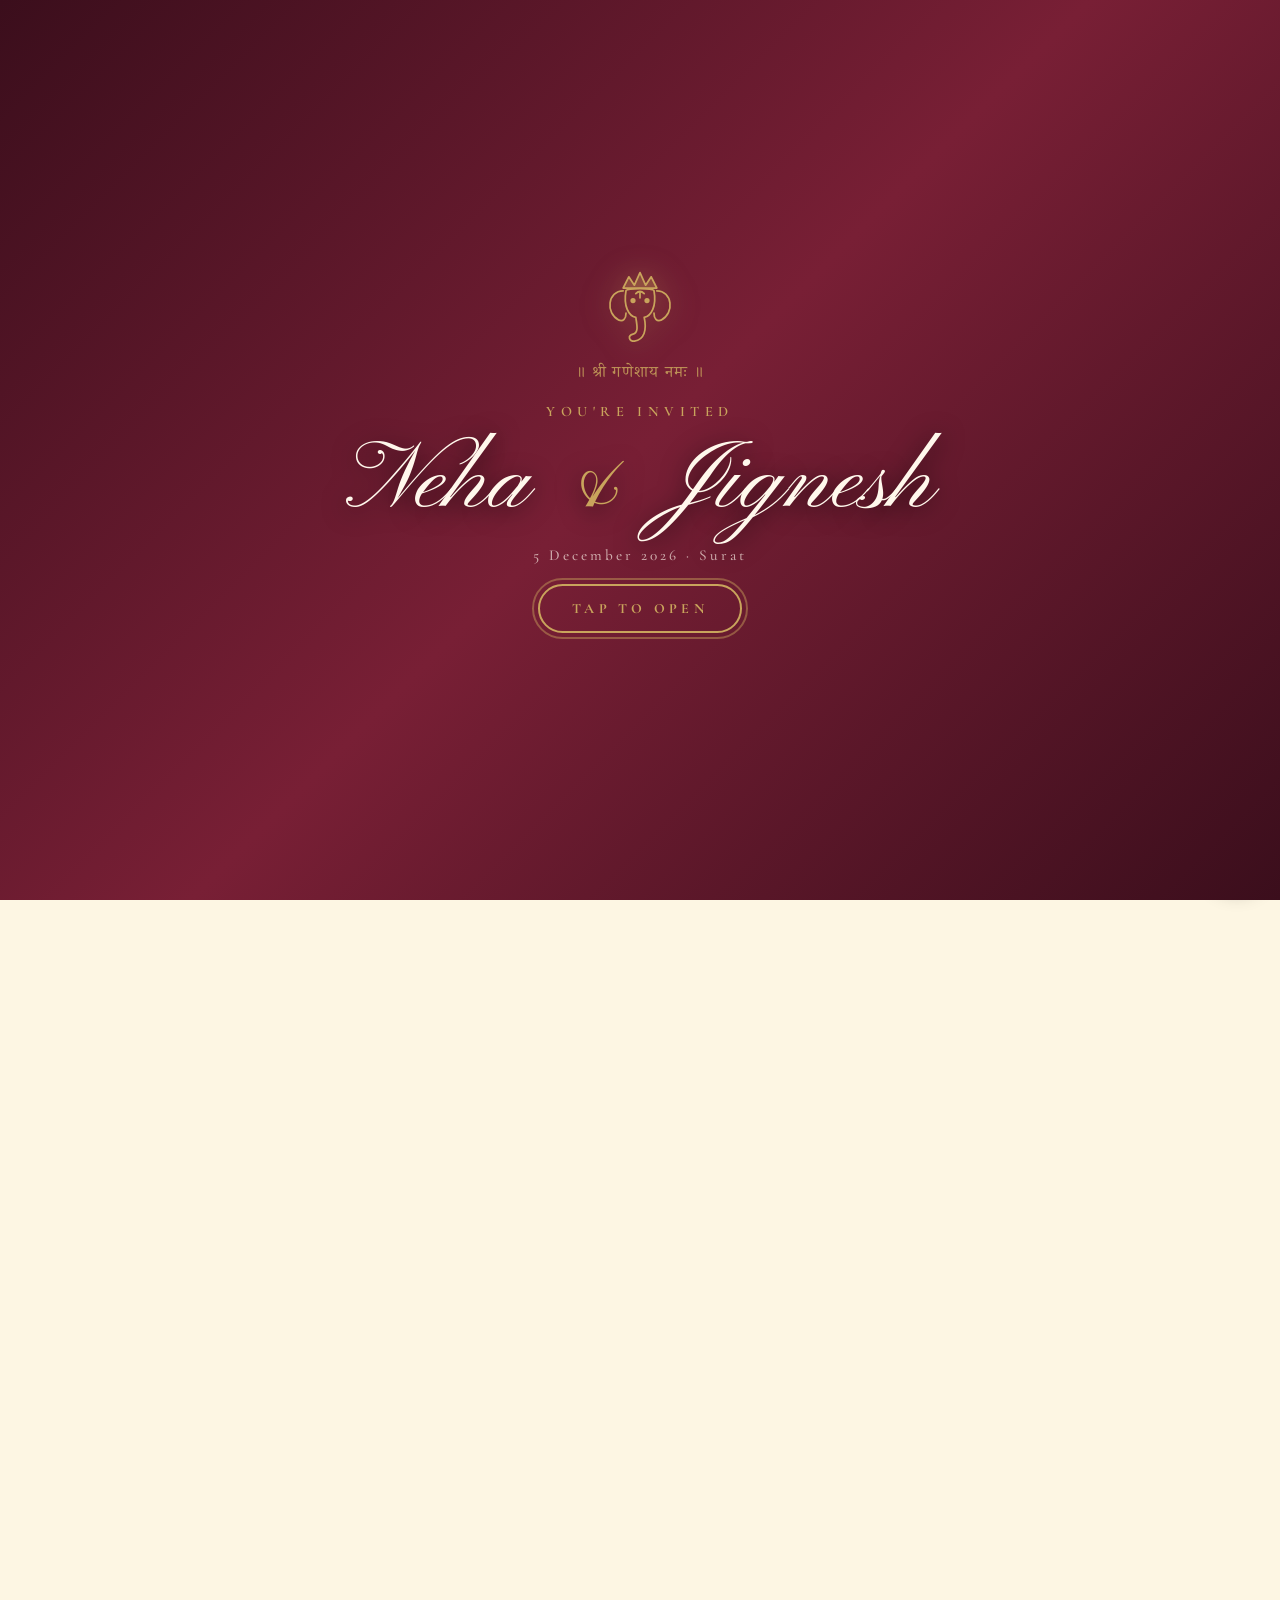
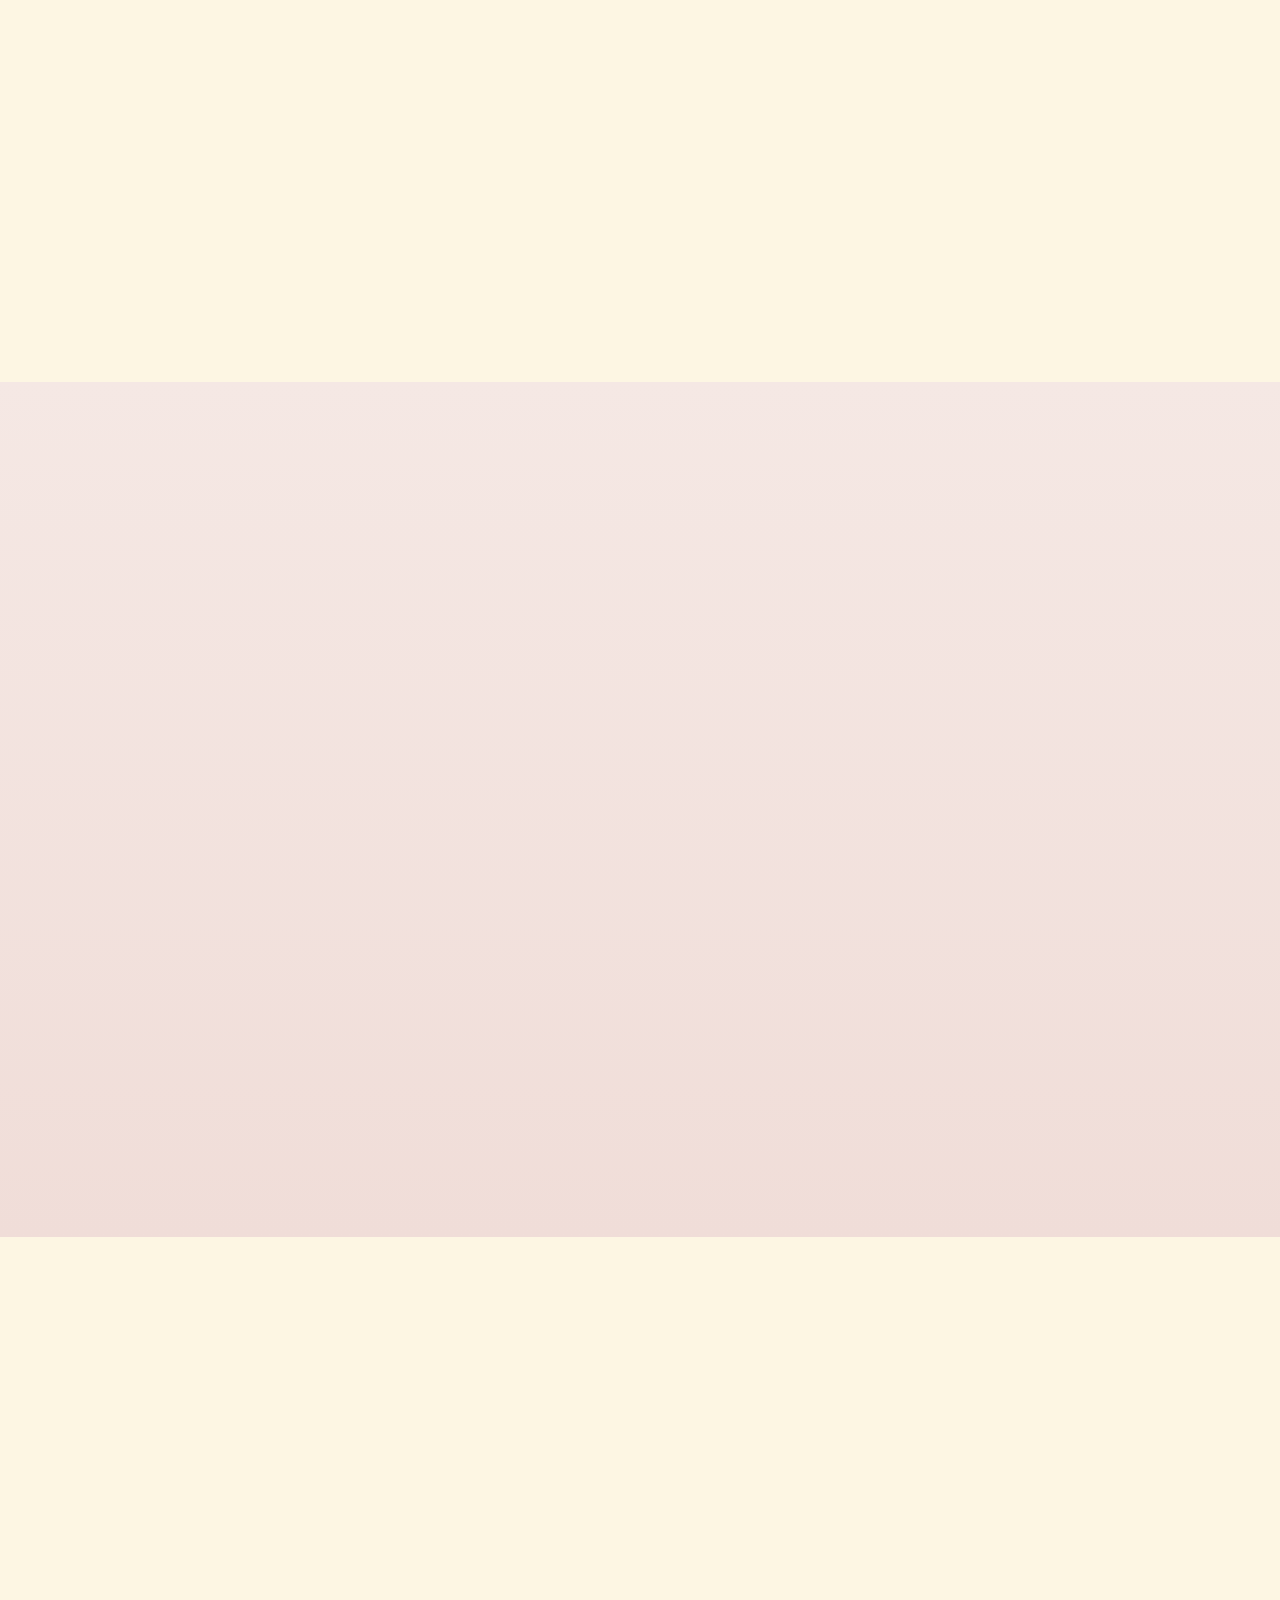
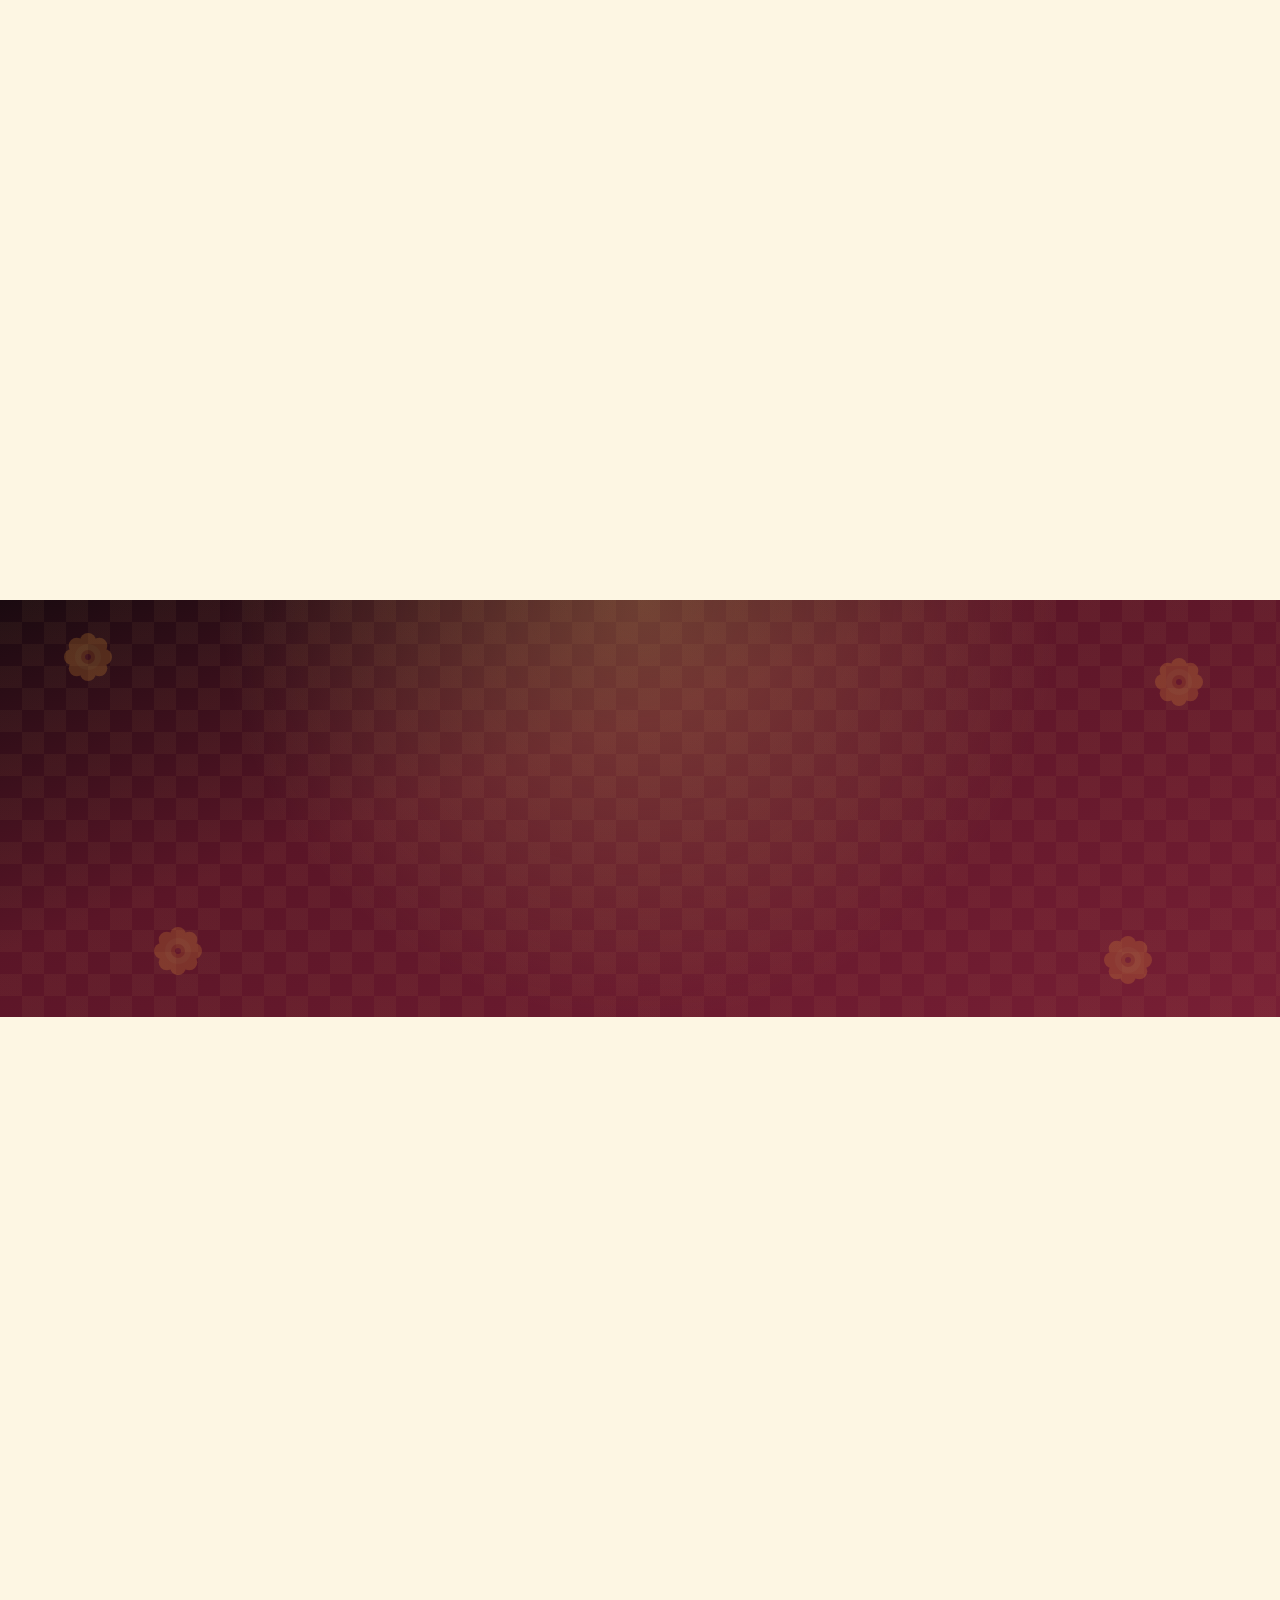
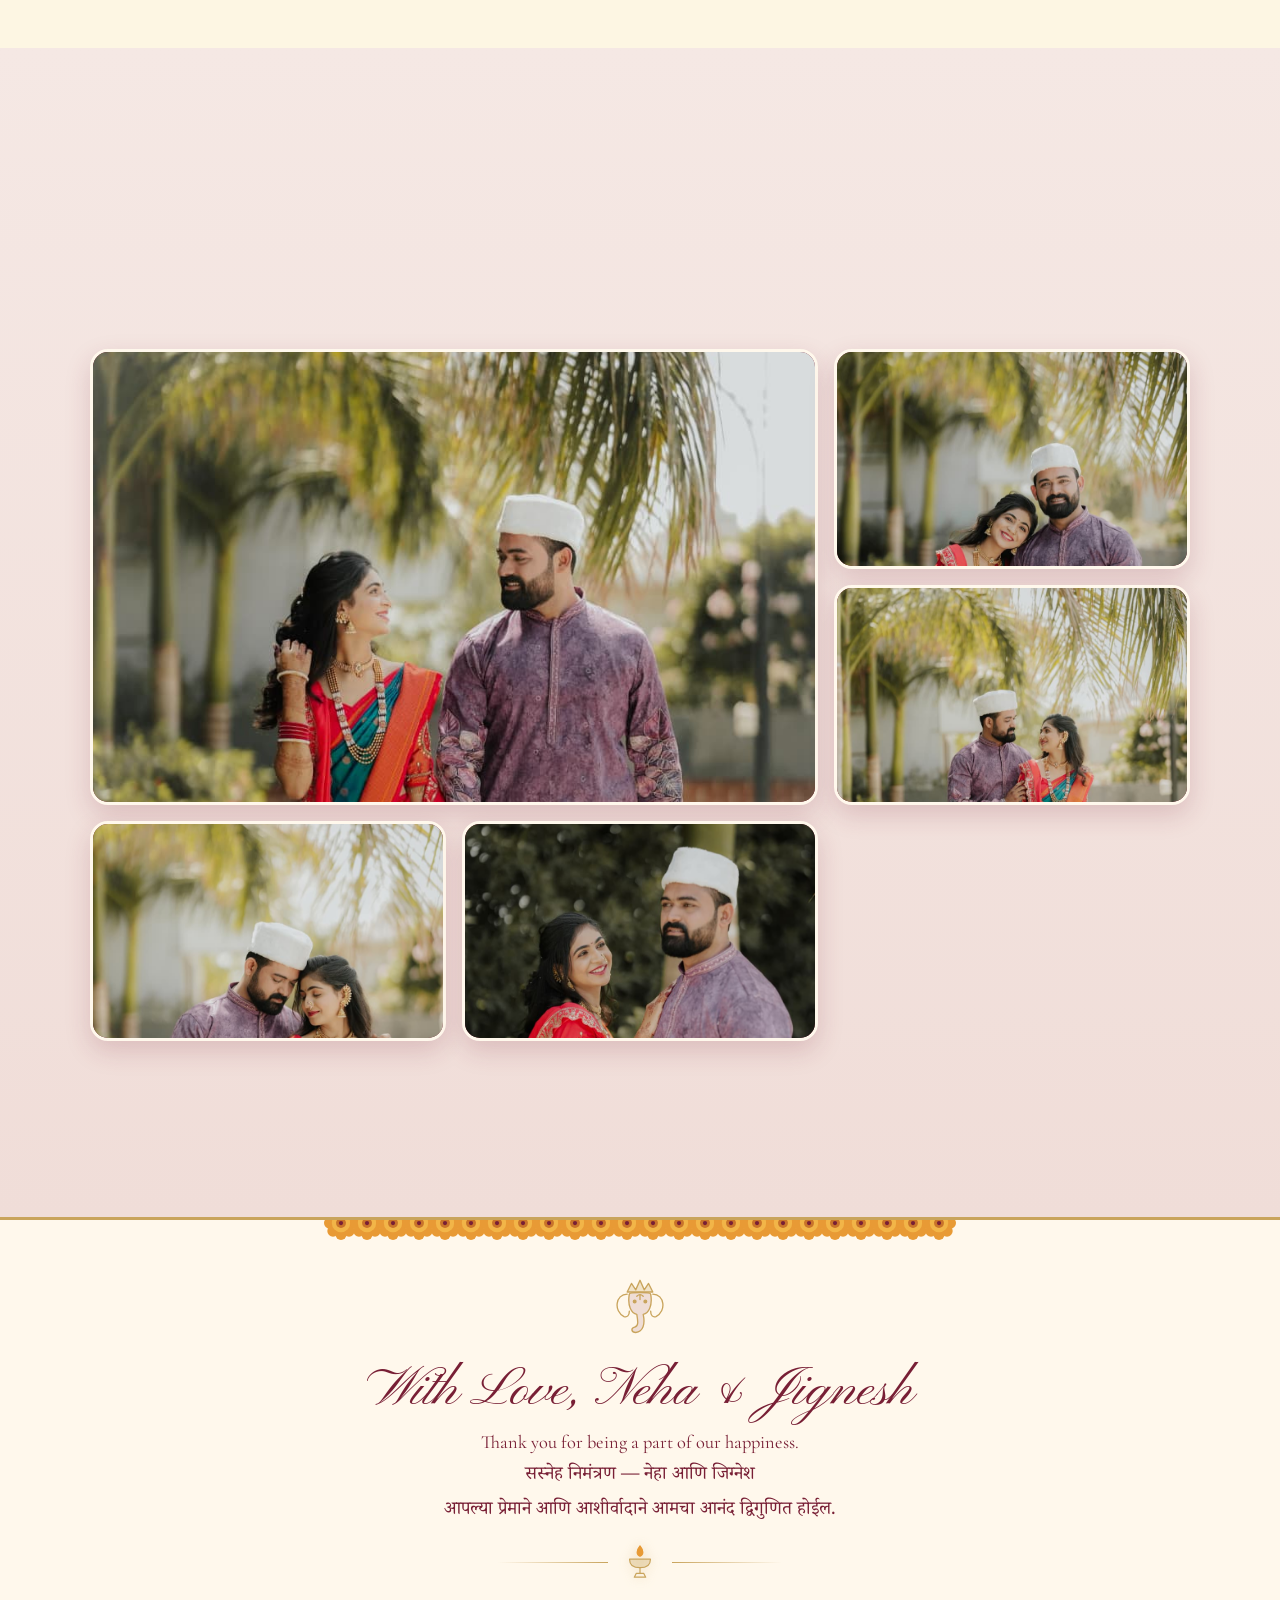
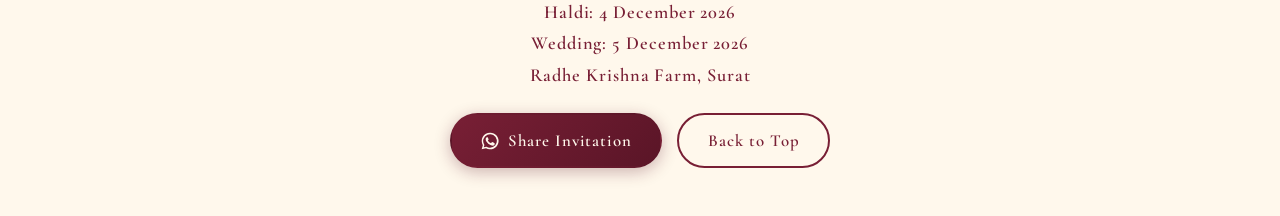
==== index.html @ 30f4f779 "copy code" ====
<!DOCTYPE html>
<html lang="en">
<head>
  <meta charset="UTF-8" />
  <meta name="viewport" content="width=device-width, initial-scale=1" />
  <title>Neha &amp; Jignesh | Wedding Invitation | 5 December 2026</title>
  <meta name="description" content="You are warmly invited to the wedding of Neha & Jignesh on 5 December 2026 at Radhe Krishna Farm, Surat." />
  <meta name="theme-color" content="#781F35" />
  <meta property="og:title" content="Neha & Jignesh | Wedding Invitation" />
  <meta property="og:description" content="Haldi 4 December 2026 · Wedding 5 December 2026 · Radhe Krishna Farm, Surat" />
  <meta property="og:image" content="images/couple.jpeg" />
  <meta property="og:type" content="website" />
  <link rel="preconnect" href="https://fonts.googleapis.com" />
  <link rel="preconnect" href="https://fonts.gstatic.com" crossorigin />
  <link href="https://fonts.googleapis.com/css2?family=Cormorant+Garamond:ital,wght@0,400;0,500;0,600;0,700;1,400&family=Pinyon+Script&family=Noto+Serif+Devanagari:wght@400;500;600;700&display=swap" rel="stylesheet" />
  <link rel="stylesheet" href="css/style.css" />
</head>
<body>

<!-- ===== Reusable SVG symbols ===== -->
<svg width="0" height="0" style="position:absolute" aria-hidden="true" focusable="false">
  <defs>
    <symbol id="marigold" viewBox="0 0 48 48">
      <g fill="#E89A35">
        <circle cx="24" cy="8" r="8"/><circle cx="24" cy="40" r="8"/><circle cx="8" cy="24" r="8"/><circle cx="40" cy="24" r="8"/>
        <circle cx="12.7" cy="12.7" r="8"/><circle cx="35.3" cy="12.7" r="8"/><circle cx="12.7" cy="35.3" r="8"/><circle cx="35.3" cy="35.3" r="8"/>
      </g>
      <circle cx="24" cy="24" r="13" fill="#F2B548"/>
      <circle cx="24" cy="24" r="7" fill="#C9742A"/>
      <circle cx="24" cy="24" r="3" fill="#781F35"/>
    </symbol>
    <symbol id="leaf" viewBox="0 0 24 60">
      <path d="M12 2 C22 18 22 42 12 58 C2 42 2 18 12 2Z" fill="#526B48"/>
      <path d="M12 6 V54" stroke="#C9A45C" stroke-width="1" fill="none"/>
    </symbol>
    <symbol id="ganpati" viewBox="0 0 120 120">
      <g fill="none" stroke="#C9A45C" stroke-width="2.5" stroke-linecap="round" stroke-linejoin="round">
        <path d="M36 30 L44 14 L52 26 L60 8 L68 26 L76 14 L84 30 Z" fill="#C9A45C" fill-opacity=".25"/>
        <path d="M36 34 C14 34 10 66 30 76 C36 78 40 74 40 66"/>
        <path d="M84 34 C106 34 110 66 90 76 C84 78 80 74 80 66"/>
        <path d="M40 34 C40 30 80 30 80 34 C84 56 76 70 66 72 C70 90 66 104 52 106 C44 106 42 98 50 96 C58 94 56 84 54 72 C44 70 36 56 40 34Z" fill="#781F35" fill-opacity=".12"/>
        <circle cx="50" cy="48" r="2.5" fill="#C9A45C"/><circle cx="70" cy="48" r="2.5" fill="#C9A45C"/>
        <path d="M60 36 V44"/><path d="M54 38 Q60 32 66 38"/>
      </g>
    </symbol>
    <symbol id="lamp" viewBox="0 0 64 80">
      <g fill="none" stroke="#C9A45C" stroke-width="2.5" stroke-linecap="round" stroke-linejoin="round">
        <path d="M32 6 C40 16 40 24 32 28 C24 24 24 16 32 6Z" fill="#E89A35" stroke="#E89A35"/>
        <path d="M10 34 H54 C54 46 46 52 32 52 C18 52 10 46 10 34Z" fill="#C9A45C" fill-opacity=".3"/>
        <path d="M32 52 V64 M20 72 H44 M24 64 H40 L44 72 H20Z"/>
      </g>
    </symbol>
    <symbol id="pin" viewBox="0 0 24 24"><path fill="none" stroke="currentColor" stroke-width="1.8" stroke-linecap="round" stroke-linejoin="round" d="M12 22s7-6.2 7-12a7 7 0 1 0-14 0c0 5.8 7 12 7 12z"/><circle cx="12" cy="10" r="2.6" fill="none" stroke="currentColor" stroke-width="1.8"/></symbol>
    <symbol id="wa" viewBox="0 0 24 24"><path fill="currentColor" d="M12 2a10 10 0 0 0-8.6 15L2 22l5.2-1.4A10 10 0 1 0 12 2zm0 18.2a8.2 8.2 0 0 1-4.2-1.2l-.3-.2-3 .8.8-2.9-.2-.3A8.2 8.2 0 1 1 12 20.200zm4.500-6.100c-.2-.1-1.500-.7-1.700-.8-.2-.1-.4-.1-.6.1l-.8 1c-.1.200-.3.200-.5.100a6.700 6.700 0 0 1-3.300-2.900c-.2-.4.200-.4.700-1.300.1-.2 0-.3 0-.5l-.8-1.800c-.2-.5-.4-.4-.6-.4h-.5a1 1 0 0 0-.7.300 3 3 0 0 0-.9 2.200 5.300 5.300 0 0 0 1.100 2.800 12 12 0 0 0 4.600 4c1.700.7 2.400.8 3.200.700a2.700 2.700 0 0 0 1.800-1.300 2.200 2.200 0 0 0 .2-1.300c-.1-.1-.3-.2-.5-.3z"/></symbol>
  </defs>
</svg>


<!-- ===== Welcome Gate ===== -->
<div id="welcomeGate" class="gate" aria-modal="true" role="dialog" aria-label="Wedding welcome">

  <!-- falling petals inside gate -->
  <div class="gate-petals" id="gatePetals" aria-hidden="true"></div>

  <!-- left door -->
  <div class="gate-door gate-door-left">
    <div class="gate-door-inner">
      <div class="gate-ornament gate-ornament-tl"></div>
      <div class="gate-ornament gate-ornament-bl"></div>
      <svg class="gate-svg-deco" viewBox="0 0 120 200" aria-hidden="true">
        <path d="M60 10 C80 40 90 80 60 100 C30 80 40 40 60 10Z" fill="rgba(201,164,92,.18)"/>
        <path d="M60 10 C80 40 90 80 60 100 C30 80 40 40 60 10Z" fill="none" stroke="rgba(201,164,92,.5)" stroke-width="1.5"/>
        <circle cx="60" cy="100" r="6" fill="rgba(201,164,92,.6)"/>
        <line x1="60" y1="106" x2="60" y2="190" stroke="rgba(201,164,92,.35)" stroke-width="1"/>
        <circle cx="60" cy="140" r="3" fill="rgba(201,164,92,.4)"/>
        <circle cx="60" cy="165" r="2" fill="rgba(201,164,92,.3)"/>
      </svg>
    </div>
    <div class="gate-handle gate-handle-right"></div>
  </div>

  <!-- right door -->
  <div class="gate-door gate-door-right">
    <div class="gate-door-inner">
      <div class="gate-ornament gate-ornament-tr"></div>
      <div class="gate-ornament gate-ornament-br"></div>
      <svg class="gate-svg-deco" viewBox="0 0 120 200" aria-hidden="true">
        <path d="M60 10 C80 40 90 80 60 100 C30 80 40 40 60 10Z" fill="rgba(201,164,92,.18)"/>
        <path d="M60 10 C80 40 90 80 60 100 C30 80 40 40 60 10Z" fill="none" stroke="rgba(201,164,92,.5)" stroke-width="1.5"/>
        <circle cx="60" cy="100" r="6" fill="rgba(201,164,92,.6)"/>
        <line x1="60" y1="106" x2="60" y2="190" stroke="rgba(201,164,92,.35)" stroke-width="1"/>
        <circle cx="60" cy="140" r="3" fill="rgba(201,164,92,.4)"/>
        <circle cx="60" cy="165" r="2" fill="rgba(201,164,92,.3)"/>
      </svg>
    </div>
    <div class="gate-handle gate-handle-left"></div>
  </div>

  <!-- centre content (sits above both doors) -->
  <div class="gate-content">
    <svg class="gate-ganpati" aria-hidden="true"><use href="#ganpati"/></svg>
    <p class="gate-shloka deva">॥ श्री गणेशाय नमः ॥</p>
    <p class="gate-invited">YOU'RE INVITED</p>
    <h1 class="gate-names script">Neha <span class="gate-amp">&amp;</span> Jignesh</h1>
    <p class="gate-date">5 December 2026 · Surat</p>
    <button id="gateBtn" class="gate-tap" type="button" aria-label="Open invitation">
      <span class="gate-tap-ring"></span>
      <span class="gate-tap-text">TAP TO OPEN</span>
    </button>
  </div>

</div>

<!-- ===== Navigation ===== -->
<header id="nav" class="nav">
  <a href="#home" class="nav-logo script" aria-label="Neha and Jignesh">N &amp; J</a>
  <nav id="navLinks" class="nav-links" aria-label="Main">
    <a href="#home" data-i18n="nav_home">Home</a>
    <a href="#invitation" data-i18n="nav_invitation">Invitation</a>
    <a href="#story" data-i18n="nav_story">Our Story</a>
    <a href="#events" data-i18n="nav_events">Events</a>
    <a href="#countdown" data-i18n="nav_countdown">Countdown</a>
    <a href="#venue" data-i18n="nav_venue">Venue</a>
    <a href="#gallery" data-i18n="nav_gallery">Gallery</a>
  </nav>
  <div class="nav-right">
    <div class="lang" role="group" aria-label="Language">
      <button type="button" class="lang-btn deva" data-lang="mr" aria-pressed="false">मराठी</button>
      <span aria-hidden="true">|</span>
      <button type="button" class="lang-btn" data-lang="en" aria-pressed="true">English</button>
    </div>
    <button id="burger" class="burger" type="button" aria-label="Menu" aria-expanded="false" aria-controls="navLinks">
      <span></span><span></span><span></span>
    </button>
  </div>
</header>

<main>

<!-- ===== HERO ===== -->
<section id="home" class="hero">
  <div class="hero-media">
    <img id="heroImg" src="" alt="Neha and Jignesh" fetchpriority="high" />
  </div>
  <div class="hero-overlay"></div>
  <div class="petals" id="petals" aria-hidden="true"></div>
  <div class="toran" aria-hidden="true"><div class="toran-row" data-toran></div></div>

  <div class="hero-content">
    <svg class="hero-ganpati" aria-hidden="true"><use href="#ganpati"/></svg>
    <p class="deva hero-shloka reveal-hero" data-i18n="hero_shloka">॥ श्री गणेशाय नमः ॥</p>
    <h1 class="hero-names script reveal-hero"><span data-i18n="bride">Neha</span> <span class="amp">&amp;</span> <span data-i18n="groom">Jignesh</span></h1>
    <p class="hero-sub reveal-hero" data-i18n="hero_sub">Two Hearts, One Beautiful Journey</p>
    <p class="hero-mr deva reveal-hero">आमच्या शुभविवाहासाठी आपले सहर्ष निमंत्रण!</p>
    <p class="hero-en reveal-hero" data-i18n="hero_invite">Together with our families, we invite you to celebrate our special day.</p>
    <ul class="hero-dates reveal-hero">
      <li><span data-i18n="hero_haldi">HALDI</span> — <span data-i18n="date_4">4 December 2026</span></li>
      <li><span data-i18n="hero_wedding">WEDDING</span> — <span data-i18n="date_5">5 December 2026</span></li>
      <li data-i18n="hero_venue">RADHE KRISHNA FARM, SURAT</li>
    </ul>
    <div class="hero-btns reveal-hero">
      <a href="#invitation" class="btn btn-gold" data-i18n="btn_explore">Explore Our Wedding</a>
      <a href="#venue" class="btn btn-ghost" data-i18n="btn_view_venue">View Venue</a>
    </div>
  </div>
  <a href="#invitation" class="scroll-ind" aria-label="Scroll down"><span></span></a>
</section>

<!-- ===== INVITATION ===== -->
<section id="invitation" class="section">
  <div class="patrika reveal">
    <i class="corner tl"></i><i class="corner tr"></i><i class="corner bl"></i><i class="corner br"></i>
    <svg class="patrika-ganpati" aria-hidden="true"><use href="#ganpati"/></svg>
    <p class="deva small-shloka" data-i18n="hero_shloka">॥ श्री गणेशाय नमः ॥</p>
    <p class="eyebrow" data-i18n="inv_eyebrow">With the Blessings of Our Families</p>
    <h2 class="deva sec-title" data-i18n="inv_title">शुभविवाह सोहळा</h2>
    <div class="divider"><svg><use href="#marigold"/></svg></div>
    <p class="inv-text" data-i18n="inv_text">With the blessings of our families, we joyfully invite you to celebrate the wedding of Neha and Jignesh. Your presence and blessings will make our special day even more memorable.</p>
    <p class="inv-text deva inv-mr">आमच्या कुटुंबीयांच्या आशीर्वादाने नेहा आणि जिग्नेश यांच्या शुभविवाह सोहळ्यास आपण सहकुटुंब उपस्थित राहून वधू-वरांना शुभाशीर्वाद द्यावेत, ही नम्र विनंती.</p>
    <p class="inv-date script" data-i18n="date_5">5 December 2026</p>
    <p class="inv-venue" data-i18n="inv_venue">Radhe Krishna Farm, Surat</p>
    <div class="divider"><svg><use href="#lamp"/></svg></div>
    <button type="button" class="btn btn-maroon js-share"><svg class="ico"><use href="#wa"/></svg><span data-i18n="btn_share">Share Invitation</span></button>
  </div>
</section>

<!-- ===== OUR STORY ===== -->
<section id="story" class="section section-blush">
  <div class="story">
    <div class="story-photo reveal">
      <div class="frame">
        <img id="storyImg" src="" alt="Neha and Jignesh" loading="lazy" />
      </div>
      <svg class="flower f1" aria-hidden="true"><use href="#marigold"/></svg>
      <svg class="flower f2" aria-hidden="true"><use href="#marigold"/></svg>
    </div>
    <div class="story-text reveal">
      <p class="eyebrow" data-i18n="story_eyebrow">Our Story</p>
      <h2 class="script big"><span data-i18n="bride">Neha</span> &amp; <span data-i18n="groom">Jignesh</span></h2>
      <div class="divider left"><svg><use href="#marigold"/></svg></div>
      <p data-i18n="story_text">Two hearts, two families, and one beautiful beginning. Join us as we begin a new chapter filled with love, happiness, and lifelong memories.</p>
    </div>
  </div>
</section>

<!-- ===== EVENTS ===== -->
<section id="events" class="section">
  <div class="section-head reveal">
    <p class="eyebrow" data-i18n="events_eyebrow">Celebrations</p>
    <h2 class="sec-title" data-i18n="events_title">Wedding Events</h2>
    <div class="divider"><svg><use href="#marigold"/></svg></div>
  </div>
  <div class="cards">
    <article class="card reveal">
      <div class="card-garland" aria-hidden="true"></div>
      <div class="card-icon"><svg><use href="#marigold"/></svg></div>
      <h3 data-i18n="ev1_title">Haldi Ceremony</h3>
      <p class="card-sub deva" data-i18n-alt="ev1_title">हळदी समारंभ</p>
      <p class="card-date" data-i18n="ev1_date">Friday, 4 December 2026</p>
      <p class="card-loc"><svg class="ico"><use href="#pin"/></svg><span data-i18n="ev1_loc">Surat, Gujarat</span></p>
      <p class="card-desc" data-i18n="ev1_desc">A joyful celebration filled with turmeric, laughter, family, and blessings.</p>
    </article>
    <article class="card reveal">
      <div class="card-garland" aria-hidden="true"></div>
      <div class="card-icon"><svg><use href="#lamp"/></svg></div>
      <h3 data-i18n="ev2_title">Wedding Ceremony</h3>
      <p class="card-sub deva" data-i18n-alt="ev2_title">शुभविवाह सोहळा</p>
      <p class="card-date" data-i18n="ev2_date">Saturday, 5 December 2026</p>
      <p class="card-loc"><svg class="ico"><use href="#pin"/></svg><span data-i18n="ev2_loc">Radhe Krishna Farm, Surat</span></p>
      <p class="card-desc" data-i18n="ev2_desc">Join us as we celebrate the beginning of our forever.</p>
      <a class="btn btn-maroon js-maps" href="#" target="_blank" rel="noopener noreferrer" data-i18n="btn_view_location">View Location</a>
    </article>
  </div>
  <p class="note reveal" data-i18n="events_note">Event timings will be shared once confirmed by the family.</p>
</section>

<!-- ===== COUNTDOWN ===== -->
<section id="countdown" class="countdown">
  <div class="cd-deco" aria-hidden="true"></div>
  <div class="cd-inner reveal">
    <p class="eyebrow light" data-i18n="cd_eyebrow">Save the Date</p>
    <h2 class="sec-title light" data-i18n="cd_title">Counting Down to Forever</h2>
    <p class="deva cd-mr" data-i18n-alt="cd_title">शुभमंगलाची प्रतीक्षा</p>
    <div id="cdGrid" class="cd-grid" role="timer" aria-live="off">
      <div class="cd-box"><span class="cd-num" id="cdDays">00</span><span class="cd-label" data-i18n="cd_days">Days</span></div>
      <div class="cd-box"><span class="cd-num" id="cdHours">00</span><span class="cd-label" data-i18n="cd_hours">Hours</span></div>
      <div class="cd-box"><span class="cd-num" id="cdMins">00</span><span class="cd-label" data-i18n="cd_mins">Minutes</span></div>
      <div class="cd-box"><span class="cd-num" id="cdSecs">00</span><span class="cd-label" data-i18n="cd_secs">Seconds</span></div>
    </div>
    <p id="cdDone" class="cd-done" hidden data-i18n="cd_done">The celebration has begun! Thank you for your blessings.</p>
  </div>
</section>

<!-- ===== VENUE ===== -->
<section id="venue" class="section">
  <div class="venue reveal">
    <div class="venue-info">
      <p class="eyebrow" data-i18n="venue_eyebrow">The Venue</p>
      <h2 class="sec-title" data-i18n="venue_title">Join Us in Surat</h2>
      <p class="deva venue-mr" data-i18n-alt="venue_title">आपली उपस्थिती हीच आमच्यासाठी अनमोल भेट</p>
      <div class="divider left"><svg><use href="#marigold"/></svg></div>
      <p class="venue-name"><svg class="ico big"><use href="#pin"/></svg><span data-i18n="venue_name">Radhe Krishna Farm</span></p>
      <p class="venue-city" data-i18n="venue_city">Surat, Gujarat, India</p>
      <p class="venue-date" data-i18n="date_5">5 December 2026</p>
      <a class="btn btn-maroon js-maps" href="#" target="_blank" rel="noopener noreferrer"><svg class="ico"><use href="#pin"/></svg><span data-i18n="btn_directions">Get Directions</span></a>
    </div>
    <div class="venue-map">
      <iframe id="mapFrame" title="Radhe Krishna Farm map" loading="lazy" referrerpolicy="no-referrer-when-downgrade" allowfullscreen></iframe>
    </div>
  </div>
</section>

<!-- ===== GALLERY ===== -->
<section id="gallery" class="section section-blush">
  <div class="section-head reveal">
    <p class="eyebrow" data-i18n="gal_eyebrow">Moments</p>
    <h2 class="sec-title" data-i18n="gal_title">Our Gallery</h2>
    <div class="divider"><svg><use href="#marigold"/></svg></div>
  </div>
  <div id="galleryGrid" class="gallery"></div>
  <p class="note reveal" data-i18n="gal_note">More photographs will be added soon.</p>
</section>

</main>

<!-- ===== FOOTER ===== -->
<footer class="footer">
  <div class="footer-garland" aria-hidden="true"></div>
  <svg class="footer-ganpati" aria-hidden="true"><use href="#ganpati"/></svg>
  <p class="script foot-big" data-i18n="foot_title">With Love, Neha &amp; Jignesh</p>
  <p data-i18n="foot_text">Thank you for being a part of our happiness.</p>
  <p class="deva foot-mr">सस्नेह निमंत्रण — नेहा आणि जिग्नेश</p>
  <p class="deva foot-mr">आपल्या प्रेमाने आणि आशीर्वादाने आमचा आनंद द्विगुणित होईल.</p>
  <div class="divider"><svg><use href="#lamp"/></svg></div>
  <ul class="foot-info">
    <li><span data-i18n="foot_haldi">Haldi</span>: <span data-i18n="date_4">4 December 2026</span></li>
    <li><span data-i18n="foot_wedding">Wedding</span>: <span data-i18n="date_5">5 December 2026</span></li>
    <li data-i18n="inv_venue">Radhe Krishna Farm, Surat</li>
  </ul>
  <div class="foot-btns">
    <button type="button" class="btn btn-maroon js-share"><svg class="ico"><use href="#wa"/></svg><span data-i18n="btn_share">Share Invitation</span></button>
    <a href="#home" class="btn btn-ghost-dark" data-i18n="btn_top">Back to Top</a>
  </div>
</footer>

<!-- ===== Music (hidden until a file is set in js/config.js) ===== -->
<button id="musicBtn" class="music" type="button" aria-label="Play music" aria-pressed="false">
  <svg viewBox="0 0 24 24" width="22" height="22" fill="none" stroke="currentColor" stroke-width="2" stroke-linecap="round" stroke-linejoin="round" aria-hidden="true"><path d="M9 18V5l12-2v13"/><circle cx="6" cy="18" r="3"/><circle cx="18" cy="16" r="3"/></svg>
</button>
<audio id="bgAudio" loop preload="none"></audio>

<!-- ===== Lightbox ===== -->
<div id="lightbox" class="lightbox" role="dialog" aria-modal="true" aria-label="Photo viewer" hidden>
  <button type="button" class="lb-btn lb-close" aria-label="Close">&times;</button>
  <button type="button" class="lb-btn lb-prev" aria-label="Previous">&#10094;</button>
  <img id="lbImg" alt="" />
  <button type="button" class="lb-btn lb-next" aria-label="Next">&#10095;</button>
</div>

<script src="js/config.js"></script>
<script src="js/i18n.js"></script>
<canvas id="fx" class="fx" aria-hidden="true"></canvas>
<script src="js/music.js"></script>
<script src="js/effects.js"></script>
<script src="js/scroll.js"></script>
<script src="js/main.js"></script>
</body>
</html>
---- css/style.css ----
:root{
  --maroon:#781F35; --maroon-d:#5a1527; --gold:#C9A45C; --gold-l:#e8c97a; --gold-d:#a07828;
  --ivory:#FFF8EC; --cream:#fdf6e3; --saffron:#E89A35; --green:#526B48;
  --blush:#F3E3DF; --ink:#3b1a22; --royal:#1a0a10;
  --serif:"Cormorant Garamond","Noto Serif Devanagari",Georgia,serif;
  --deva:"Noto Serif Devanagari","Cormorant Garamond",serif;
  --script:"Pinyon Script","Noto Serif Devanagari",cursive;
  --gold-glow:0 0 18px rgba(201,164,92,.55),0 0 40px rgba(201,164,92,.2);
  --card-shadow:0 20px 60px rgba(90,21,39,.18),0 4px 16px rgba(90,21,39,.1);
}
*{box-sizing:border-box;margin:0;padding:0}
html{scroll-behavior:smooth;-webkit-text-size-adjust:100%}
body{font-family:var(--serif);background:var(--cream);color:var(--ink);font-size:1.15rem;line-height:1.7;overflow-x:hidden}
body::before{content:"";position:fixed;inset:0;pointer-events:none;z-index:0;
  background-image:
    radial-gradient(ellipse 80% 40% at 50% 0%,rgba(201,164,92,.07),transparent),
    radial-gradient(ellipse 60% 30% at 50% 100%,rgba(120,31,53,.06),transparent);
}
body[data-lang="mr"]{font-family:var(--deva);line-height:1.85}
img{max-width:100%;display:block}
a{color:inherit}
[hidden]{display:none!important}
.deva{font-family:var(--deva)}
.script{font-family:var(--script);font-weight:400}
body[data-lang="mr"] .script{font-family:var(--deva);font-weight:600}
body[data-lang="mr"] .hero-mr,body[data-lang="mr"] .inv-mr{display:none}
:focus-visible{outline:3px solid var(--saffron);outline-offset:3px}

/* ---------- Nav ---------- */
.nav{position:fixed;top:0;left:0;right:0;z-index:50;display:flex;align-items:center;justify-content:space-between;gap:1rem;padding:.8rem clamp(1rem,4vw,3rem);color:var(--ivory);transition:background .5s,color .5s,box-shadow .5s,padding .5s,backdrop-filter .5s}
.nav.solid{background:rgba(253,246,227,.97);color:var(--maroon);box-shadow:0 2px 24px rgba(120,31,53,.13),0 1px 0 rgba(201,164,92,.3);padding-top:.5rem;padding-bottom:.5rem;backdrop-filter:blur(12px)}
.nav-logo{font-size:2.2rem;text-decoration:none;line-height:1;letter-spacing:.04em}
.nav.solid .nav-logo{background:linear-gradient(135deg,var(--maroon),var(--gold-d));-webkit-background-clip:text;-webkit-text-fill-color:transparent;background-clip:text}
.nav-links{display:flex;gap:clamp(.8rem,1.8vw,1.8rem)}
.nav-links a{text-decoration:none;font-size:1.02rem;letter-spacing:.04em;position:relative;padding:.3rem 0}
.nav-links a::after{content:"";position:absolute;left:0;bottom:0;height:2px;width:0;background:var(--gold);transition:width .3s}
.nav-links a:hover::after,.nav-links a.active::after{width:100%}
.nav-right{display:flex;align-items:center;gap:.8rem}
.lang{display:flex;align-items:center;gap:.4rem;border:1px solid currentColor;border-radius:999px;padding:.2rem .6rem;font-size:.95rem}
.lang-btn{background:none;border:0;color:inherit;font:inherit;cursor:pointer;padding:.35rem .4rem;min-height:36px;opacity:.7;transition:opacity .2s}
.lang-btn[aria-pressed="true"]{opacity:1;font-weight:700;text-decoration:underline;text-decoration-color:var(--gold);text-underline-offset:5px}
.burger{display:none;background:none;border:0;width:44px;height:44px;cursor:pointer;color:inherit;position:relative}
.burger span{position:absolute;left:10px;right:10px;height:2px;background:currentColor;transition:.3s}
.burger span:nth-child(1){top:14px}.burger span:nth-child(2){top:21px}.burger span:nth-child(3){top:28px}
.burger.open span:nth-child(1){top:21px;transform:rotate(45deg)}
.burger.open span:nth-child(2){opacity:0}
.burger.open span:nth-child(3){top:21px;transform:rotate(-45deg)}

/* ---------- Buttons ---------- */
.btn{display:inline-flex;align-items:center;justify-content:center;gap:.5rem;min-height:50px;padding:.7rem 1.8rem;border-radius:999px;border:2px solid transparent;font:inherit;font-size:1.05rem;font-weight:600;letter-spacing:.06em;text-decoration:none;cursor:pointer;transition:transform .3s,box-shadow .3s,background .3s,color .3s}
.btn:hover{transform:translateY(-4px);box-shadow:0 14px 32px rgba(0,0,0,.22)}
.btn-gold{background:linear-gradient(135deg,var(--gold-l),var(--gold),var(--gold-d));color:var(--maroon-d);border:none;box-shadow:0 4px 18px rgba(201,164,92,.4)}
.btn-gold:hover{background:linear-gradient(135deg,#f0d88a,var(--gold-l),var(--gold));box-shadow:var(--gold-glow)}
.btn-ghost{border-color:rgba(255,248,236,.7);color:var(--ivory);background:rgba(0,0,0,.12);backdrop-filter:blur(4px)}
.btn-ghost:hover{background:var(--ivory);color:var(--maroon);border-color:var(--ivory)}
.btn-maroon{background:linear-gradient(135deg,var(--maroon),var(--maroon-d));color:var(--ivory);box-shadow:0 4px 16px rgba(90,21,39,.3)}
.btn-maroon:hover{background:linear-gradient(135deg,#8f2540,var(--maroon));box-shadow:0 8px 28px rgba(90,21,39,.4)}
.btn-ghost-dark{border-color:var(--maroon);color:var(--maroon)}
.btn-ghost-dark:hover{background:var(--maroon);color:var(--ivory)}
.ico{width:20px;height:20px;flex:none}.ico.big{width:28px;height:28px}

/* ---------- Hero ---------- */
.hero{position:relative;min-height:100vh;min-height:100svh;display:flex;align-items:center;justify-content:center;text-align:center;color:var(--ivory);overflow:hidden;background:linear-gradient(160deg,var(--royal) 0%,var(--maroon-d) 40%,var(--maroon) 100%)}
.hero-media{position:absolute;inset:0;overflow:hidden}
.hero-media img{width:100%;height:100%;object-fit:cover;object-position:center 25%;transform:scale(1.1);opacity:0;transition:opacity 2s ease;will-change:transform}
.hero-media img.loaded{opacity:1}
.hero-overlay{position:absolute;inset:0;background:linear-gradient(180deg,rgba(26,10,16,.6) 0%,rgba(60,10,25,.3) 40%,rgba(26,10,16,.85) 100%)}
.hero-content{position:relative;z-index:3;padding:6.5rem 1.2rem 5.5rem;max-width:900px;display:flex;flex-direction:column;align-items:center;gap:.7rem}
.hero-ganpati{width:90px;height:90px;filter:drop-shadow(0 0 16px rgba(201,164,92,.6));animation:ganpatiGlow 3s ease-in-out infinite alternate}
@keyframes ganpatiGlow{from{filter:drop-shadow(0 0 10px rgba(201,164,92,.4))}to{filter:drop-shadow(0 0 24px rgba(201,164,92,.9))}}
.hero-shloka{font-size:1.35rem;color:var(--gold-l);letter-spacing:.06em;text-shadow:0 0 20px rgba(201,164,92,.5)}
.hero-names{font-size:clamp(3.2rem,12vw,7.5rem);line-height:1.05;text-shadow:0 4px 30px rgba(0,0,0,.6),0 0 60px rgba(201,164,92,.15)}
.hero-names .amp{color:var(--gold-l);padding:0 .1em;text-shadow:var(--gold-glow)}
.hero-sub{font-size:clamp(1.2rem,3.2vw,1.7rem);font-style:italic;letter-spacing:.08em;color:rgba(255,248,236,.9)}
.hero-mr{font-size:clamp(1.05rem,2.8vw,1.35rem);color:#ffe9b8}
.hero-en{max-width:36rem;opacity:.92}
.hero-dates{list-style:none;margin:.8rem 0;padding:.9rem 1.8rem;border-top:1px solid rgba(201,164,92,.6);border-bottom:1px solid rgba(201,164,92,.6);letter-spacing:.16em;font-size:clamp(.95rem,2.6vw,1.1rem);font-weight:600;background:rgba(0,0,0,.15);backdrop-filter:blur(4px);border-radius:4px}
.hero-btns{display:flex;flex-wrap:wrap;gap:.9rem;justify-content:center;margin-top:.6rem}
.scroll-ind{position:absolute;bottom:1.6rem;left:50%;transform:translateX(-50%);z-index:3;width:28px;height:46px;border:2px solid rgba(201,164,92,.7);border-radius:20px;box-shadow:0 0 12px rgba(201,164,92,.3)}
.scroll-ind span{position:absolute;left:50%;top:8px;width:4px;height:9px;margin-left:-2px;background:var(--gold);border-radius:3px;animation:scrollDot 1.8s infinite}
@keyframes scrollDot{0%{opacity:0;transform:translateY(0)}30%{opacity:1}100%{opacity:0;transform:translateY(18px)}}

.reveal-hero{opacity:0;transform:translateY(24px)}
body.ready .reveal-hero{animation:rise .9s cubic-bezier(.2,.7,.2,1) forwards}
body.ready .reveal-hero:nth-child(2){animation-delay:.1s}
body.ready .reveal-hero:nth-child(3){animation-delay:.3s}
body.ready .reveal-hero:nth-child(4){animation-delay:.5s}
body.ready .reveal-hero:nth-child(5){animation-delay:.65s}
body.ready .reveal-hero:nth-child(6){animation-delay:.8s}
body.ready .reveal-hero:nth-child(7){animation-delay:.95s}
body.ready .reveal-hero:nth-child(8){animation-delay:1.1s}
@keyframes rise{to{opacity:1;transform:none}}

.hero-media.no-img,.frame.no-img{background:radial-gradient(circle at 50% 40%,#9c3550,var(--maroon-d))}
.frame.no-img::before{content:"Add images/couple.jpeg";position:absolute;inset:0;display:grid;place-items:center;color:var(--gold);font-size:1rem;text-align:center;padding:1rem}

/* Toran */
.toran{position:absolute;top:0;left:0;right:0;z-index:2;height:90px;overflow:hidden;pointer-events:none}
.toran-row{display:flex;align-items:flex-start;justify-content:center;gap:2px;width:max-content;min-width:100%;margin:0 auto;transform-origin:top center;animation:sway 6s ease-in-out infinite alternate}
.tl{width:22px;height:55px;flex:none}
.tm{width:30px;height:30px;flex:none;margin-top:0}
@keyframes sway{from{transform:rotate(-.6deg)}to{transform:rotate(.6deg)}}

/* Petals — rose petals */
.petals{position:absolute;inset:0;z-index:2;pointer-events:none;overflow:hidden}
.petals span{position:absolute;top:-30px;border-radius:50% 0 50% 50%;opacity:.82;animation:fall linear infinite}
@keyframes fall{0%{transform:translate3d(0,-5vh,0) rotate(0)}50%{transform:translate3d(40px,55vh,0) rotate(160deg)}100%{transform:translate3d(-30px,110vh,0) rotate(320deg)}}

/* ---------- Sections ---------- */
.section{padding:clamp(4rem,10vw,7rem) 1.2rem;position:relative}
.section-blush{background:linear-gradient(180deg,#f5e8e4,#f0ddd8)}
.section-head{text-align:center;margin-bottom:2.5rem}
.eyebrow{font-size:1rem;letter-spacing:.3em;text-transform:uppercase;color:var(--green);font-weight:600}
body[data-lang="mr"] .eyebrow{letter-spacing:.06em;text-transform:none}
.eyebrow.light{color:var(--gold-l)}
.sec-title{font-size:clamp(2.1rem,6vw,3.4rem);color:var(--maroon);font-weight:600;line-height:1.25}
.sec-title.light{color:var(--ivory)}
.divider{display:flex;justify-content:center;margin:1rem 0}
.divider.left{justify-content:flex-start}
.divider svg{width:38px;height:38px;filter:drop-shadow(0 0 6px rgba(201,164,92,.4))}
.divider::before,.divider::after{content:"";align-self:center;height:1px;width:clamp(40px,12vw,110px);background:linear-gradient(90deg,transparent,var(--gold))}
.divider::after{background:linear-gradient(270deg,transparent,var(--gold))}
.divider::before{margin-right:.8rem}.divider::after{margin-left:.8rem}
.divider.left::before{display:none}
.note{text-align:center;margin-top:2rem;font-style:italic;color:var(--green)}
/* reveal */
.reveal{opacity:0;transform:translateY(40px);transition:opacity 1s ease,transform 1s cubic-bezier(.16,1,.3,1)}
.reveal.in{opacity:1;transform:none}

/* ---------- Patrika ---------- */
.patrika{position:relative;max-width:780px;margin:0 auto;text-align:center;
  background:linear-gradient(160deg,#fffef8,#fffbf0);
  border:2px solid var(--gold);
  outline:1px solid rgba(201,164,92,.35);outline-offset:-14px;
  padding:clamp(2.5rem,7vw,4.5rem) clamp(1.4rem,6vw,4rem);
  box-shadow:var(--card-shadow),inset 0 0 60px rgba(201,164,92,.04);
  border-radius:2px;
}
.patrika::before{content:"";position:absolute;inset:10px;border:1px solid rgba(201,164,92,.2);pointer-events:none;border-radius:1px}
.patrika .corner{position:absolute;width:60px;height:60px;border:2.5px solid var(--gold);pointer-events:none}
.patrika .corner::after{content:"";position:absolute;inset:9px;border:1px dotted rgba(201,164,92,.6);opacity:.8}
.corner.tl{top:8px;left:8px;border-right:0;border-bottom:0}
.corner.tr{top:8px;right:8px;border-left:0;border-bottom:0}
.corner.bl{bottom:8px;left:8px;border-right:0;border-top:0}
.corner.br{bottom:8px;right:8px;border-left:0;border-top:0}
.patrika-ganpati{width:90px;height:90px;margin:0 auto;filter:drop-shadow(0 0 10px rgba(201,164,92,.4))}
.small-shloka{color:var(--maroon);font-size:1.15rem}
.inv-text{margin:1rem auto;max-width:34rem}
.inv-mr{color:var(--maroon)}
.inv-date{font-size:clamp(2.2rem,7vw,3.4rem);color:var(--maroon);margin-top:1.2rem;line-height:1.2;text-shadow:0 2px 12px rgba(120,31,53,.2)}
.inv-venue{font-weight:600;letter-spacing:.08em;color:var(--green);margin-bottom:.6rem}

/* ---------- Story ---------- */
.story{max-width:1100px;margin:0 auto;display:grid;grid-template-columns:1fr 1fr;gap:clamp(2rem,6vw,5rem);align-items:center}
.story-photo{position:relative;padding:1rem}
.frame{position:relative;border-radius:200px 200px 16px 16px;overflow:hidden;
  border:4px solid var(--gold);
  box-shadow:0 0 0 8px rgba(253,246,227,.9),0 0 0 12px rgba(201,164,92,.25),0 30px 60px rgba(120,31,53,.3);
  aspect-ratio:4/5;background:var(--maroon)}
.frame img{width:100%;height:100%;object-fit:cover;object-position:center 25%;opacity:0;transition:opacity 1.2s,transform 1.4s}
.frame img.loaded{opacity:1}
.frame:hover img{transform:scale(1.06)}
.flower{position:absolute;width:74px;height:74px;animation:floaty 6s ease-in-out infinite alternate;filter:drop-shadow(0 4px 8px rgba(120,31,53,.3))}
.flower.f1{top:-4px;left:-8px}.flower.f2{bottom:-4px;right:-8px;animation-delay:-3s}
@keyframes floaty{to{transform:translateY(-12px) rotate(28deg)}}
.big{font-size:clamp(3rem,8vw,4.8rem);color:var(--maroon);line-height:1.15;margin:.3rem 0;text-shadow:0 2px 16px rgba(120,31,53,.15)}
.story-text p:last-child{font-size:1.2rem}

/* ---------- Events ---------- */
.cards{max-width:960px;margin:0 auto;display:grid;grid-template-columns:repeat(2,1fr);gap:2rem}
.card{position:relative;background:linear-gradient(160deg,#fffef8,#fffbf0);
  border:1px solid rgba(201,164,92,.5);border-radius:20px;
  padding:3.4rem 1.6rem 2rem;text-align:center;
  box-shadow:var(--card-shadow);
  transition:transform .4s cubic-bezier(.16,1,.3,1),box-shadow .4s;
  display:flex;flex-direction:column;align-items:center;gap:.4rem}
.card::after{content:"";position:absolute;inset:7px;border:1px solid rgba(201,164,92,.3);border-radius:14px;pointer-events:none}
.card::before{content:"";position:absolute;inset:0;border-radius:20px;
  background:linear-gradient(160deg,rgba(201,164,92,.06),transparent 60%);
  pointer-events:none}
.card:hover{transform:translateY(-8px);box-shadow:0 32px 70px rgba(90,21,39,.22),0 8px 24px rgba(90,21,39,.12)}
.card-garland,.footer-garland{display:flex;justify-content:center;overflow:hidden}
.card-garland{position:absolute;top:-12px;left:0;right:0}
.card-garland svg{width:34px;height:34px;flex:none;margin:0 -4px}
.card-icon{width:68px;height:68px;border-radius:50%;background:linear-gradient(135deg,var(--blush),#ffe8e0);display:grid;place-items:center;margin-bottom:.4rem;box-shadow:0 4px 16px rgba(120,31,53,.15)}
.card-icon svg{width:44px;height:44px}
.card h3{font-size:1.75rem;color:var(--maroon);line-height:1.3}
.card-sub{color:var(--green);font-size:1.05rem}
.card-date{font-weight:700;color:var(--maroon);letter-spacing:.04em;margin-top:.5rem}
.card-time{font-weight:600}
.card-loc{display:flex;gap:.4rem;align-items:center;color:var(--green)}
.card-desc{margin:.6rem 0 1rem}
.card .btn{margin-top:auto}

/* ---------- Countdown ---------- */
.countdown{position:relative;background:linear-gradient(160deg,var(--royal) 0%,var(--maroon-d) 40%,var(--maroon) 100%);
  color:var(--ivory);padding:clamp(4rem,10vw,6.5rem) 1.2rem;text-align:center;overflow:hidden}
.countdown::before{content:"";position:absolute;inset:0;
  background-image:radial-gradient(circle at 50% 0,rgba(201,164,92,.3),transparent 55%),
    repeating-conic-gradient(rgba(201,164,92,.06) 0 25%,transparent 0 50%);
  background-size:auto,44px 44px;pointer-events:none}
.cd-inner{position:relative;z-index:2}
.cd-mr{color:var(--gold-l);font-size:1.3rem;margin-top:.2rem}
.cd-grid{display:grid;grid-template-columns:repeat(4,1fr);gap:clamp(.5rem,2.5vw,1.5rem);max-width:760px;margin:2.4rem auto 0}
.cd-box{border:1px solid rgba(201,164,92,.5);border-radius:16px;padding:1.4rem .3rem;
  background:rgba(0,0,0,.25);backdrop-filter:blur(8px);
  display:flex;flex-direction:column;align-items:center;min-width:0;
  box-shadow:inset 0 1px 0 rgba(201,164,92,.2),0 8px 24px rgba(0,0,0,.3);
  transition:transform .3s,box-shadow .3s}
.cd-box:hover{transform:translateY(-4px);box-shadow:inset 0 1px 0 rgba(201,164,92,.3),0 16px 36px rgba(0,0,0,.4),var(--gold-glow)}
.cd-num{font-size:clamp(2rem,8vw,4rem);font-weight:700;line-height:1.1;color:var(--gold-l);font-variant-numeric:tabular-nums;display:inline-block;text-shadow:var(--gold-glow)}
.cd-num.tick{animation:tick .45s ease}
@keyframes tick{0%{transform:translateY(-35%);opacity:.2}100%{transform:none;opacity:1}}
.cd-label{font-size:clamp(.8rem,2.4vw,1.05rem);letter-spacing:.16em;text-transform:uppercase;color:rgba(255,248,236,.7)}
body[data-lang="mr"] .cd-label{letter-spacing:.03em;text-transform:none}
.cd-done{font-size:1.6rem;color:var(--gold-l);margin-top:2rem}
.cd-deco{position:absolute;inset:0;pointer-events:none}
.cd-f{position:absolute;width:48px;height:48px;opacity:.22;animation:floaty 7s ease-in-out infinite alternate}
.cd-f0{top:8%;left:5%}.cd-f1{top:14%;right:6%;animation-delay:-2s}.cd-f2{bottom:10%;left:12%;animation-delay:-4s}.cd-f3{bottom:8%;right:10%;animation-delay:-1s}
.cd-f:nth-child(n+5){display:none}

/* ---------- Venue ---------- */
.venue{max-width:1100px;margin:0 auto;display:grid;grid-template-columns:1fr 1.1fr;gap:clamp(1.5rem,5vw,4rem);align-items:center}
.venue-mr{color:var(--green);font-size:1.1rem}
.venue-name{display:flex;align-items:center;gap:.6rem;font-size:1.9rem;font-weight:700;color:var(--maroon);margin-top:.6rem}
.venue-city,.venue-date{font-size:1.15rem}
.venue-date{font-weight:700;color:var(--saffron);margin-bottom:1.4rem}
.venue-map{border-radius:20px;overflow:hidden;border:3px solid var(--gold);box-shadow:0 18px 40px rgba(120,31,53,.2);aspect-ratio:4/3;background:var(--blush)}
.venue-map iframe{width:100%;height:100%;border:0}

/* ---------- Gallery ---------- */
.gallery{max-width:1100px;margin:0 auto;display:grid;grid-template-columns:repeat(3,1fr);grid-auto-rows:220px;gap:1rem}
.gallery.single{grid-template-columns:minmax(0,520px);grid-auto-rows:auto;justify-content:center}
.g-item{position:relative;border:0;padding:0;border-radius:18px;overflow:hidden;cursor:pointer;background:var(--maroon);border:3px solid var(--ivory);box-shadow:0 10px 26px rgba(120,31,53,.18)}
.g-item.featured{grid-column:span 2;grid-row:span 2}
.gallery.single .g-item.featured{grid-column:auto;grid-row:auto;aspect-ratio:4/5}
.g-item img{width:100%;height:100%;object-fit:cover;object-position:center 25%;transition:transform .7s ease,opacity .8s;opacity:0}
.g-item img.loaded{opacity:1}
.g-item:hover img{transform:scale(1.07)}
.g-item::after{content:"";position:absolute;inset:0;background:linear-gradient(transparent 60%,rgba(120,31,53,.45));opacity:0;transition:opacity .4s}
.g-item:hover::after{opacity:1}
.g-item.no-img::before{content:"Add photo in images/";position:absolute;inset:0;display:grid;place-items:center;color:var(--gold);padding:1rem;text-align:center}

/* Lightbox */
.lightbox{position:fixed;inset:0;z-index:200;background:rgba(30,5,12,.94);display:flex;align-items:center;justify-content:center;padding:1rem}
.lightbox img{max-width:min(92vw,1000px);max-height:86vh;border-radius:10px;border:3px solid var(--gold);object-fit:contain;animation:rise .4s forwards}
.lb-btn{position:absolute;background:rgba(255,248,236,.12);color:var(--ivory);border:1px solid var(--gold);width:50px;height:50px;border-radius:50%;font-size:1.4rem;cursor:pointer;transition:background .2s}
.lb-btn:hover{background:var(--gold);color:var(--maroon-d)}
.lb-close{top:1rem;right:1rem;font-size:2rem;line-height:1}
.lb-prev{left:.8rem;top:50%;margin-top:-25px}.lb-next{right:.8rem;top:50%;margin-top:-25px}

/* ---------- Footer ---------- */
.footer{position:relative;background:var(--ivory);color:var(--maroon);text-align:center;padding:3.5rem 1.2rem 3rem;border-top:3px solid var(--gold);overflow:hidden}
.footer-garland{position:absolute;top:-14px;left:0;right:0}
.footer-garland svg{width:34px;height:34px;flex:none;margin:0 -4px}
.footer-ganpati{width:64px;height:64px;margin:0 auto .4rem}
.foot-big{font-size:clamp(2.2rem,7vw,3.4rem);line-height:1.3}
.foot-mr{margin-top:.2rem}
.foot-info{list-style:none;font-weight:600;letter-spacing:.05em;margin-bottom:1.4rem}
.foot-btns{display:flex;flex-wrap:wrap;gap:.9rem;justify-content:center}

/* ---------- Music ---------- */
.music{position:fixed;right:1rem;bottom:1rem;z-index:60;width:54px;height:54px;border-radius:50%;border:2px solid var(--gold);background:var(--maroon);color:var(--gold);cursor:pointer;display:grid;place-items:center;box-shadow:0 8px 20px rgba(0,0,0,.3)}
.music.playing{animation:pulse 1.6s infinite}
@keyframes pulse{0%,100%{box-shadow:0 8px 20px rgba(0,0,0,.3)}50%{box-shadow:0 8px 28px rgba(201,164,92,.55),0 0 0 6px rgba(201,164,92,.15)}}

/* ---------- Responsive ---------- */
@media (max-width:980px){
  .burger{display:block}
  .nav-links{position:fixed;top:0;right:0;height:100vh;height:100dvh;width:min(78vw,320px);background:var(--ivory);color:var(--maroon);flex-direction:column;gap:.4rem;padding:5.5rem 1.8rem 2rem;transform:translateX(105%);transition:transform .4s ease;box-shadow:-10px 0 30px rgba(0,0,0,.25);z-index:-1}
  .nav-links.open{transform:none}
  .nav-links a{font-size:1.25rem;padding:.8rem 0;border-bottom:1px solid rgba(201,164,92,.4)}
  .nav.menu-open{color:var(--maroon)}
  .burger{position:relative;z-index:2}
}
@media (max-width:760px){
  body{font-size:1.08rem}
  .story,.venue{grid-template-columns:1fr}
  .cards{grid-template-columns:1fr}
  .story-photo{max-width:380px;margin:0 auto}
  .venue-info{text-align:center}
  .venue-info .divider.left{justify-content:center}
  .venue-info .divider.left::before{display:block}
  .venue-name{justify-content:center}
  .story-text{text-align:center}
  .story-text .divider.left{justify-content:center}
  .story-text .divider.left::before{display:block}
  .gallery{grid-template-columns:repeat(2,1fr);grid-auto-rows:150px}
  .g-item.featured{grid-column:span 2;grid-row:span 2}
  .gallery.single{grid-template-columns:1fr}
  .hero-content{padding-top:5.5rem}
  .toran{height:70px}.tl{width:18px;height:44px}.tm{width:24px;height:24px}
  .btn{width:100%;max-width:340px}
  .hero-btns,.foot-btns{width:100%}
  .lang{padding:.1rem .4rem;font-size:.85rem}
  .nav-logo{font-size:1.6rem}
}
@media (max-width:380px){.cd-box{padding:.9rem .1rem}.nav{padding-left:.7rem;padding-right:.7rem}}

@media (prefers-reduced-motion:reduce){
  html{scroll-behavior:auto}
  *,*::before,*::after{animation:none!important;transition-duration:.01ms!important}
  .reveal,.reveal-hero{opacity:1;transform:none}
  .hero-media img{opacity:1}
}

/* ---------- Effects ---------- */
.fx{position:fixed;inset:0;z-index:150;pointer-events:none;display:block}
.music{bottom:1rem}
.music.playing svg{animation:pulse 1.2s ease-in-out infinite}

/* ========== WELCOME GATE ========== */
.gate{
  position:fixed;inset:0;z-index:300;
  display:flex;align-items:stretch;
  overflow:hidden;
  pointer-events:auto;
  background:linear-gradient(135deg,#3b0e1c 0%,#781F35 50%,#3b0e1c 100%);
}

/* --- centre content (always visible, sits above doors) --- */
.gate-content{
  position:absolute;inset:0;z-index:10;
  display:flex;flex-direction:column;
  align-items:center;justify-content:center;
  gap:.45rem;
  text-align:center;
  color:var(--ivory);
  padding:1.5rem;
  pointer-events:none;
  transition:opacity .4s ease, transform .4s ease;
}
.gate-content.hide{
  opacity:0;
  transform:scale(.94);
  pointer-events:none;
}
.gate-ganpati{
  width:clamp(56px,9vw,84px);height:clamp(56px,9vw,84px);
  margin-bottom:.2rem;
  filter:drop-shadow(0 0 14px rgba(201,164,92,.55));
  animation:gateGlow 2.5s ease-in-out infinite alternate;
}
@keyframes gateGlow{
  from{filter:drop-shadow(0 0 8px rgba(201,164,92,.4))}
  to  {filter:drop-shadow(0 0 20px rgba(201,164,92,.8))}
}
.gate-shloka{
  font-size:clamp(.8rem,2vw,1rem);
  color:var(--gold);letter-spacing:.08em;opacity:.85;
}
.gate-invited{
  font-size:clamp(.7rem,1.8vw,.9rem);
  letter-spacing:.38em;
  text-transform:uppercase;
  color:var(--gold);
  font-weight:600;
  margin-top:.3rem;
}
.gate-names{
  font-size:clamp(2.8rem,10vw,6rem);
  line-height:1.05;
  text-shadow:0 4px 24px rgba(0,0,0,.7);
  color:var(--ivory);
  margin:.1rem 0;
}
.gate-amp{color:var(--gold);padding:0 .08em}
.gate-date{
  font-size:clamp(.75rem,1.8vw,.95rem);
  letter-spacing:.2em;
  color:rgba(255,248,236,.65);
  font-weight:500;
  margin-bottom:.5rem;
}
/* tap button */
.gate-tap{
  position:relative;
  background:transparent;
  border:2px solid var(--gold);
  color:var(--gold);
  font:inherit;
  font-size:clamp(.7rem,1.8vw,.88rem);
  font-weight:700;
  letter-spacing:.3em;
  text-transform:uppercase;
  padding:.65rem 2rem;
  border-radius:999px;
  cursor:pointer;
  pointer-events:auto;
  transition:background .25s,color .25s,transform .2s;
  overflow:visible;
}
.gate-tap:hover{background:var(--gold);color:var(--maroon-d);transform:scale(1.04)}
.gate-tap:active{transform:scale(.97)}
/* pulsing ring */
.gate-tap-ring{
  position:absolute;inset:-8px;
  border-radius:999px;
  border:2px solid rgba(201,164,92,.45);
  animation:gateRing 2s ease-out infinite;
  pointer-events:none;
}
@keyframes gateRing{
  0%  {transform:scale(1);opacity:.7}
  100%{transform:scale(1.4);opacity:0}
}

/* --- doors (hidden off-screen by default) --- */
.gate-door{
  position:absolute;top:0;bottom:0;
  width:50%;
  overflow:hidden;
  z-index:5;
  will-change:transform;
  /* wood-grain */
  background:
    repeating-linear-gradient(175deg,transparent 0,transparent 22px,rgba(0,0,0,.05) 22px,rgba(0,0,0,.05) 23px),
    linear-gradient(160deg,#5a1527 0%,#781F35 50%,#5a1527 100%);
}
.gate-door-left{
  left:0;
  transform-origin:left center;
  transform:translateX(-100%);
}
.gate-door-right{
  right:0;
  transform-origin:right center;
  transform:translateX(100%);
}
/* gold seam on meeting edges */
.gate-door-left::after,
.gate-door-right::after{
  content:"";
  position:absolute;top:0;bottom:0;
  width:4px;
  background:linear-gradient(180deg,transparent 0%,var(--gold) 15%,var(--gold) 85%,transparent 100%);
}
.gate-door-left::after{right:0}
.gate-door-right::after{left:0}
/* inner panel */
.gate-door-inner{
  position:absolute;
  inset:clamp(10px,2.5vw,24px);
  border:1.5px solid rgba(201,164,92,.3);
  border-radius:3px;
  display:flex;align-items:center;justify-content:center;
}
.gate-door-inner::before{
  content:"";
  position:absolute;inset:8px;
  border:1px solid rgba(201,164,92,.15);
  border-radius:2px;
}
/* corner ornaments */
.gate-ornament{
  position:absolute;
  width:clamp(16px,3.5vw,28px);height:clamp(16px,3.5vw,28px);
  border:2px solid rgba(201,164,92,.5);
  border-style:solid;
}
.gate-ornament-tl{top:5px;left:5px;border-right:0;border-bottom:0}
.gate-ornament-bl{bottom:5px;left:5px;border-right:0;border-top:0}
.gate-ornament-tr{top:5px;right:5px;border-left:0;border-bottom:0}
.gate-ornament-br{bottom:5px;right:5px;border-left:0;border-top:0}
.gate-svg-deco{width:clamp(36px,7vw,70px);opacity:.65}
/* handles */
.gate-handle{
  position:absolute;
  top:50%;transform:translateY(-50%);
  width:9px;height:clamp(36px,7vh,60px);
  background:linear-gradient(180deg,#e0b84a,#9a7220,#e0b84a);
  border-radius:5px;
  box-shadow:0 2px 10px rgba(0,0,0,.5);
}
.gate-handle-right{right:clamp(6px,1.8vw,16px)}
.gate-handle-left{left:clamp(6px,1.8vw,16px)}

/* --- gate petals --- */
.gate-petals{
  position:absolute;inset:0;
  pointer-events:none;overflow:hidden;
  z-index:3;
}
.gate-petals span{
  position:absolute;top:-20px;
  animation:gateFall linear infinite;
}
@keyframes gateFall{
  0%  {transform:translate3d(0,0,0) rotate(0deg)}
  50% {transform:translate3d(28px,50vh,0) rotate(150deg)}
  100%{transform:translate3d(-18px,108vh,0) rotate(300deg)}
}

/* --- STEP 1: doors slide in (class: closing) --- */
.gate.closing .gate-door-left{
  transform:translateX(0);
  transition:transform .5s cubic-bezier(.4,0,.2,1);
}
.gate.closing .gate-door-right{
  transform:translateX(0);
  transition:transform .5s cubic-bezier(.4,0,.2,1);
}

/* --- STEP 2: doors swing open (class: opening, replaces closing) --- */
.gate.opening .gate-door-left{
  transform:perspective(1400px) rotateY(-115deg);
  transition:transform 1s cubic-bezier(.6,0,.2,1);
}
.gate.opening .gate-door-right{
  transform:perspective(1400px) rotateY(115deg);
  transition:transform 1s cubic-bezier(.6,0,.2,1);
}

/* --- fully hidden after animation --- */
.gate.done{
  opacity:0;
  pointer-events:none;
  transition:opacity .35s ease;
}

/* reduced motion: skip entirely */
@media(prefers-reduced-motion:reduce){.gate{display:none}}

/* ========== CINEMATIC SCROLL ENGINE ========== */

/* Make body non-scrollable; sections are positioned absolutely */
body.snap-ready {
  overflow: hidden;
  height: 100vh;
  height: 100dvh;
  overscroll-behavior: none;
}

/* main becomes the fixed viewport container */
body.snap-ready main {
  position: fixed;
  inset: 0;
  overflow: hidden;
}

/* Every section fills the viewport, stacked */
body.snap-ready main > section {
  position: absolute;
  inset: 0;
  width: 100%;
  height: 100vh;
  height: 100dvh;
  min-height: 0;
  overflow-y: auto;
  overflow-x: hidden;
  overscroll-behavior: contain;
  touch-action: pan-x;
  display: flex;
  flex-direction: column;
  justify-content: center;
  opacity: 0;
  pointer-events: none;
  will-change: transform, opacity;
  z-index: 0;
  transition: transform 0.85s cubic-bezier(0.76, 0, 0.24, 1),
              opacity  0.85s cubic-bezier(0.76, 0, 0.24, 1);
}

body.snap-ready main > section.sec-active {
  opacity: 1;
  pointer-events: auto;
  transform: translateY(0) scale(1);
  z-index: 2;
}

body.snap-ready main > section.sec-enter-up {
  transform: translateY(100%) scale(0.985);
  opacity: 0;
  z-index: 3;
}

body.snap-ready main > section.sec-enter-down {
  transform: translateY(-100%) scale(0.985);
  opacity: 0;
  z-index: 3;
}

body.snap-ready main > section.sec-exit-up {
  transform: translateY(-100%) scale(0.985);
  opacity: 0;
  pointer-events: none;
  z-index: 1;
}

body.snap-ready main > section.sec-exit-down {
  transform: translateY(100%) scale(0.985);
  opacity: 0;
  pointer-events: none;
  z-index: 1;
}

body.snap-ready main > section.hero {
  display: flex;
  align-items: center;
  justify-content: center;
}

body.snap-ready main > section#gallery,
body.snap-ready main > section#venue,
body.snap-ready main > section#story {
  justify-content: flex-start;
  padding-top: 5rem;
}
body.snap-ready main > section.section {
  padding: clamp(1.2rem, 3vh, 2rem) clamp(1.2rem, 4vw, 3rem);
}
body.snap-ready main > section#invitation {
  padding-top: 1.2rem;
  padding-bottom: 1.2rem;
}
body.snap-ready main > section .hero-content {
  width: min(900px, calc(100% - clamp(3rem, 10vw, 8rem)));
  margin-right: clamp(1.5rem, 7vw, 6rem);
  margin-left: auto;
  padding: 1.6rem 1rem .6rem;
}
body.snap-ready main > section#invitation .patrika {
  padding: clamp(.5rem, 1vh, .8rem) clamp(1.2rem, 4vw, 3rem);
}
body.snap-ready main > section#invitation .inv-text {
  max-width: 42rem;
}
body.snap-ready main > section#gallery .gallery.single .g-item.featured {
  height: min(48vh, 500px);
  aspect-ratio: auto;
}
body.snap-ready main > section#gallery .section-head {
  margin-bottom: .75rem;
}
body.snap-ready main > section#gallery .gallery:not(.single) {
  width: 100%;
  height: clamp(300px, 52vh, 440px);
  grid-template-columns: repeat(3, minmax(0, 1fr));
  grid-template-rows: repeat(2, minmax(0, 1fr));
}
body.snap-ready main > section#gallery .gallery:not(.single) .g-item.featured {
  grid-column: auto;
  grid-row: auto;
}
body.snap-ready main > section .note {
  margin-top: 1rem;
}

body.snap-ready main > section .hero-media img {
  transform: scale(1.1);
}
body.snap-ready main > section.sec-active .hero-media img {
  animation: sceneZoom 1.4s ease-out both;
}
@keyframes sceneZoom {
  from { transform: scale(1.04); }
  to { transform: scale(1.14); }
}

/* Footer: attach after last section */
body.snap-ready .footer {
  position: fixed;
  bottom: -100%;
  left: 0; right: 0;
  z-index: 40;
  transition: bottom 0.6s cubic-bezier(0.76, 0, 0.24, 1);
}
body.snap-ready .footer.footer-visible {
  bottom: 0;
}

/* ---- Side dot navigation ---- */
.snap-dots {
  position: fixed;
  right: 1.2rem;
  top: 50%;
  transform: translateY(-50%);
  z-index: 80;
  display: flex;
  flex-direction: column;
  gap: .55rem;
  opacity: 0;
  transition: opacity .4s;
}
body.ready .snap-dots { opacity: 1; }

.snap-dot {
  width: 9px;
  height: 9px;
  border-radius: 50%;
  border: 1.5px solid rgba(201,164,92,.7);
  background: transparent;
  cursor: pointer;
  padding: 0;
  transition: background .3s, transform .3s, border-color .3s;
}
.snap-dot.active {
  background: var(--gold);
  border-color: var(--gold);
  transform: scale(1.4);
  box-shadow: 0 0 8px rgba(201,164,92,.6);
}
.snap-dot:hover:not(.active) {
  background: rgba(201,164,92,.4);
  transform: scale(1.2);
}

/* On dark sections, dots stay gold */
body.snap-ready main > section.hero ~ * .snap-dots,
body.snap-ready main > section.countdown .snap-dots {
  --dot-border: rgba(255,248,236,.6);
}

/* ---- Section transition gold shimmer overlay ---- */
body.snap-ready main::after {
  content: "";
  position: fixed;
  inset: 0;
  pointer-events: none;
  z-index: 35;
  background:
    radial-gradient(circle at 19% 34%, rgba(232,201,122,.8) 0 1px, transparent 2px),
    radial-gradient(circle at 73% 27%, rgba(232,201,122,.65) 0 1px, transparent 2px),
    radial-gradient(circle at 82% 68%, rgba(232,201,122,.7) 0 1px, transparent 2px),
    radial-gradient(circle at 35% 78%, rgba(232,201,122,.6) 0 1px, transparent 2px),
    linear-gradient(135deg, rgba(201,164,92,.08), transparent 60%);
  opacity: 0;
  transition: opacity .4s;
}
body.snap-ready.transitioning main::after {
  opacity: 1;
}

.snap-petals {
  position: absolute;
  inset: 0;
  overflow: hidden;
  pointer-events: none;
  z-index: 30;
}
.snap-petal {
  position: absolute;
  top: -3%;
  width: 13px;
  height: 9px;
  border-radius: 70% 0 70% 50%;
  background: linear-gradient(135deg, #f3d17b, #c9a45c 55%, #8f6c2b);
  box-shadow: 0 0 10px rgba(232,201,122,.35);
  opacity: 0;
  animation: scenePetalFall 1.2s ease-in forwards;
}
@keyframes scenePetalFall {
  10% { opacity: .65; }
  100% { opacity: 0; transform: translate3d(var(--petal-drift), 110vh, 0) rotate(420deg); }
}

@media (prefers-reduced-motion: reduce) {
  body.snap-ready main > section {
    transition: none !important;
  }
  body.snap-ready main > section.sec-active .hero-media img {
    animation: none !important;
  }
  .snap-petal { display: none; }
}

@media (max-width: 700px) {
  .snap-dots { right: .6rem; }
}

@media (max-width: 760px) {
  body.snap-ready main > section {
    padding: 4.2rem .9rem .8rem;
  }
  body.snap-ready main > section.hero .hero-content {
    width: calc(100% - .4rem);
    margin-left: .2rem;
    margin-right: auto;
    gap: .35rem;
    padding: 1.4rem .8rem 3.8rem;
  }
  body.snap-ready main > section.hero .hero-media img {
    object-position: 12% center;
  }
  body.snap-ready main > section.hero.sec-active .hero-media img {
    animation-name: mobileSceneZoom;
  }
  @keyframes mobileSceneZoom {
    from { transform: scale(1.01); }
    to { transform: scale(1.07); }
  }
  body.snap-ready main > section.hero .hero-ganpati {
    width: 58px;
    height: 58px;
  }
  body.snap-ready main > section.hero .hero-shloka {
    font-size: 1rem;
  }
  body.snap-ready main > section.hero .hero-names {
    font-size: clamp(2.7rem, 11vw, 3.5rem);
  }
  body.snap-ready main > section.hero .hero-sub {
    font-size: 1.05rem;
  }
  body.snap-ready main > section.hero .hero-mr {
    font-size: .9rem;
  }
  body.snap-ready main > section.hero .hero-en {
    font-size: .95rem;
  }
  body.snap-ready main > section.hero .hero-dates {
    margin: .35rem 0;
    padding: .55rem .8rem;
    font-size: .82rem;
    letter-spacing: .08em;
  }
  body.snap-ready main > section.hero .hero-btns {
    gap: .45rem;
    margin-top: .1rem;
  }
  body.snap-ready main > section.hero .hero-btns .btn {
    min-height: 44px;
    padding: .45rem .8rem;
    font-size: .9rem;
  }
  body.snap-ready main > section.hero .scroll-ind {
    display: none;
  }
  body.snap-ready main > section#invitation {
    padding: 3.7rem .65rem .6rem;
  }
  body.snap-ready main > section#gallery,
  body.snap-ready main > section#venue,
  body.snap-ready main > section#story {
    padding: 4.2rem .9rem .6rem;
  }
  body.snap-ready main > section#countdown {
    padding: 3.5rem .9rem;
  }
  body.snap-ready main > section#invitation .patrika {
    padding: .8rem .75rem;
  }
  body.snap-ready main > section#invitation .patrika-ganpati {
    width: 42px;
    height: 42px;
  }
  body.snap-ready main > section#invitation .eyebrow {
    font-size: .82rem;
    letter-spacing: .14em;
  }
  body.snap-ready main > section#invitation .inv-text {
    font-size: .95rem;
    line-height: 1.35;
  }
  body.snap-ready main > section#invitation .inv-text {
    margin: .3rem auto;
  }
  body.snap-ready main > section#invitation .inv-date {
    margin-top: .5rem;
    font-size: 2rem;
  }
  body.snap-ready main > section#invitation .divider {
    margin: .4rem 0;
  }
  body.snap-ready main > section#invitation .divider svg {
    width: 28px;
    height: 28px;
  }
  body.snap-ready main > section#story .story {
    gap: .6rem;
  }
  body.snap-ready main > section#story .story-photo {
    max-width: 190px;
    padding: .35rem;
  }
  body.snap-ready main > section#story .frame {
    aspect-ratio: 1;
  }
  body.snap-ready main > section#events .section-head {
    margin-bottom: .4rem;
  }
  body.snap-ready main > section#events .cards {
    grid-template-columns: repeat(2, minmax(0, 1fr));
    gap: .55rem;
  }
  body.snap-ready main > section#events .card {
    gap: .2rem;
    padding: 2rem .5rem .8rem;
  }
  body.snap-ready main > section#events .card-garland svg {
    width: 24px;
    height: 24px;
  }
  body.snap-ready main > section#events .card-icon {
    width: 46px;
    height: 46px;
  }
  body.snap-ready main > section#events .card-icon svg {
    width: 32px;
    height: 32px;
  }
  body.snap-ready main > section#events .card h3 {
    font-size: 1.3rem;
  }
  body.snap-ready main > section#events .card-date,
  body.snap-ready main > section#events .card-loc,
  body.snap-ready main > section#events .card-desc {
    font-size: .88rem;
    line-height: 1.25;
  }
  body.snap-ready main > section#events .card-desc {
    margin: .25rem 0 .4rem;
  }
  body.snap-ready main > section#events .card .btn {
    min-height: 38px;
    padding: .35rem .4rem;
    font-size: .78rem;
    letter-spacing: 0;
  }
  body.snap-ready main > section#events .note,
  body.snap-ready main > section#gallery .note {
    margin-top: .5rem;
    font-size: .9rem;
  }
  body.snap-ready main > section#venue .venue-map {
    aspect-ratio: 16 / 9;
  }
  body.snap-ready main > section#gallery .gallery.single .g-item.featured {
    height: 42vh;
  }
  body.snap-ready main > section#gallery {
    padding-top: 3.8rem;
  }
  body.snap-ready main > section#gallery .section-head {
    margin-bottom: .35rem;
  }
  body.snap-ready main > section#gallery .gallery:not(.single) {
    width: 100%;
    height: clamp(210px, 38vh, 300px);
    grid-template-columns: repeat(2, minmax(0, 1fr));
    grid-template-rows: repeat(3, minmax(0, 1fr));
    gap: .5rem;
  }
  body.snap-ready main > section#gallery .gallery:not(.single) .g-item.featured {
    grid-column: auto;
    grid-row: auto;
  }
}

@media (max-width: 760px) and (max-height: 700px) {
  .music {
    top: 4.5rem;
    bottom: auto;
  }
  body.snap-ready main > section.hero .hero-content {
    gap: .2rem;
    padding: .8rem .5rem 3.2rem;
  }
  body.snap-ready main > section.hero .hero-ganpati {
    width: 42px;
    height: 42px;
  }
  body.snap-ready main > section.hero .hero-names {
    font-size: clamp(2rem, 9.5vw, 2.6rem);
  }
  body.snap-ready main > section.hero .hero-mr {
    display: none;
  }
  body.snap-ready main > section.hero .hero-en {
    font-size: .85rem;
  }
  body.snap-ready main > section.hero .hero-dates {
    margin: .15rem 0;
    padding: .3rem .5rem;
    font-size: .72rem;
    letter-spacing: .05em;
  }
  body.snap-ready main > section.hero .hero-btns {
    gap: .3rem;
    margin-top: 0;
  }
  body.snap-ready main > section.hero .hero-btns .btn {
    min-height: 40px;
    font-size: .82rem;
    padding: .35rem .6rem;
  }
  body.snap-ready main > section#venue .venue-map {
    aspect-ratio: 2.3 / 1;
  }
  body.snap-ready main > section#venue {
    padding-top: 3.2rem;
  }
  body.snap-ready main > section#venue .venue {
    gap: .5rem;
  }
}
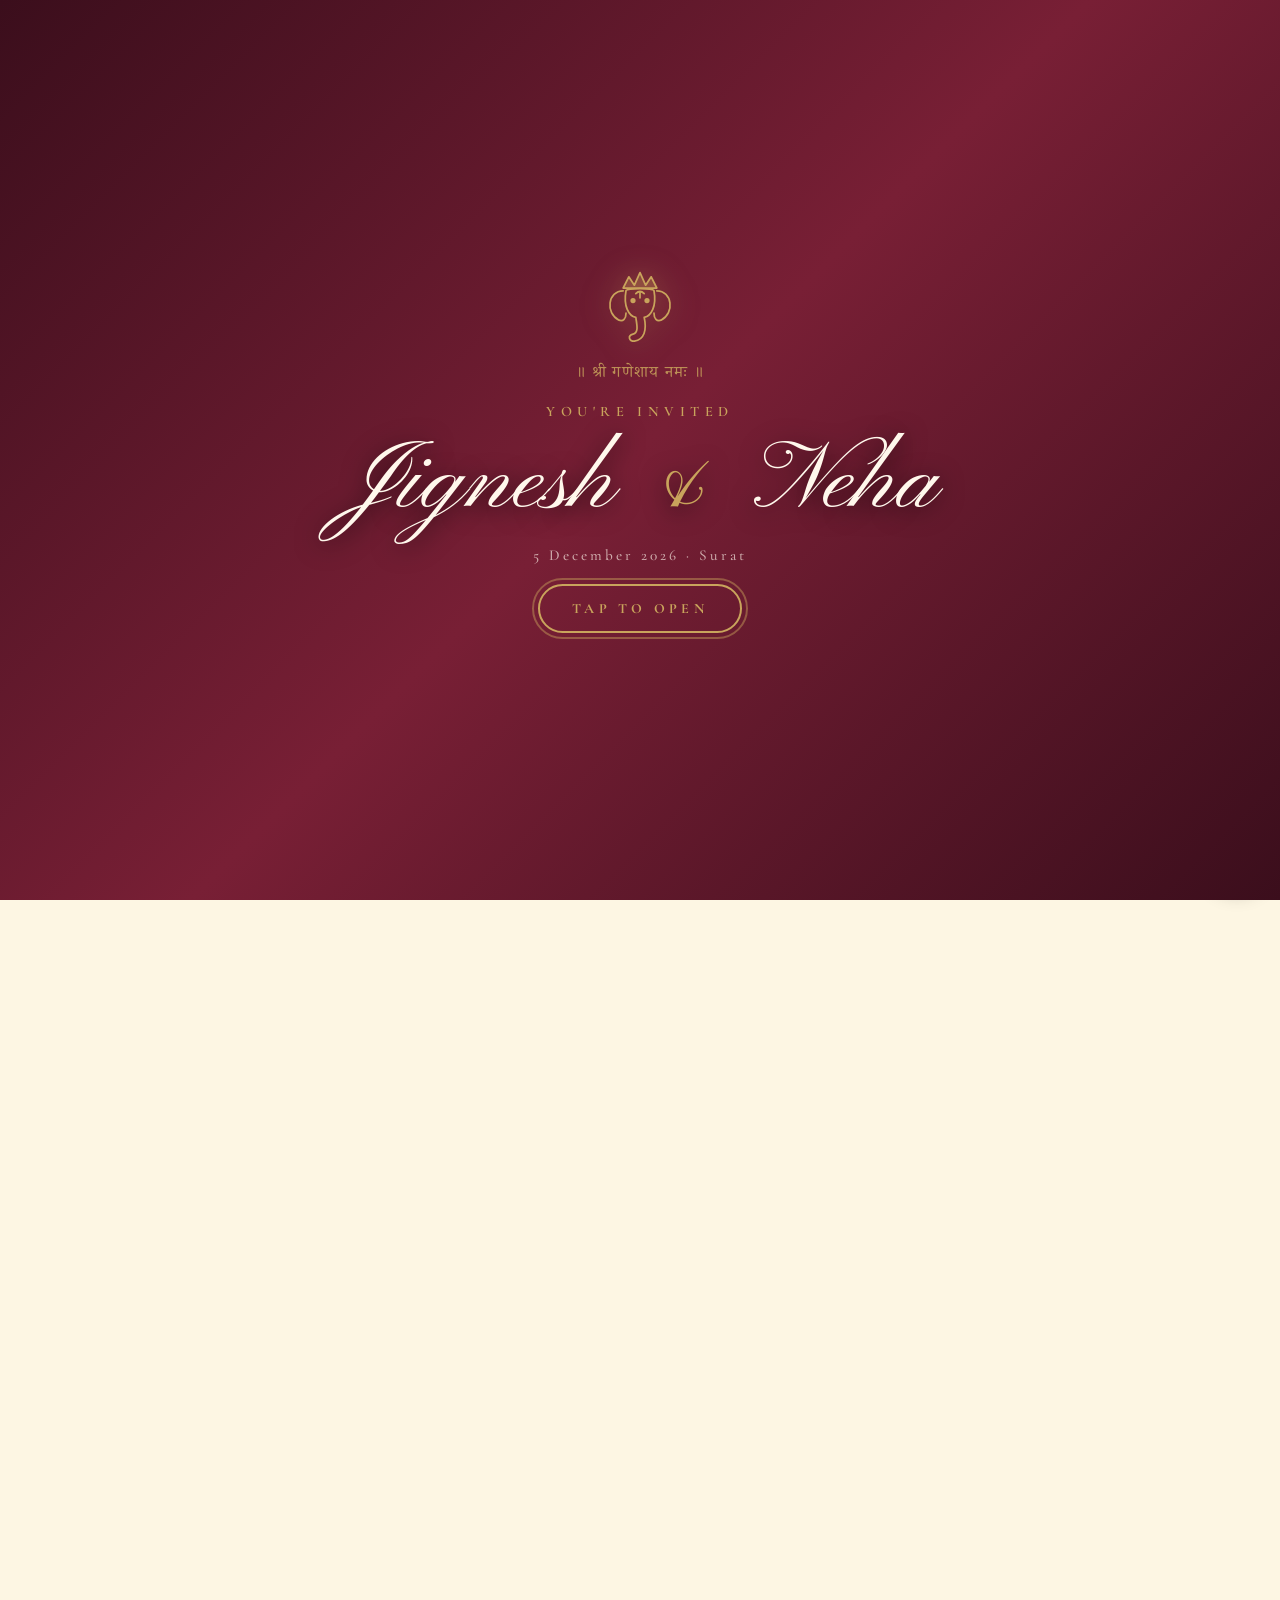
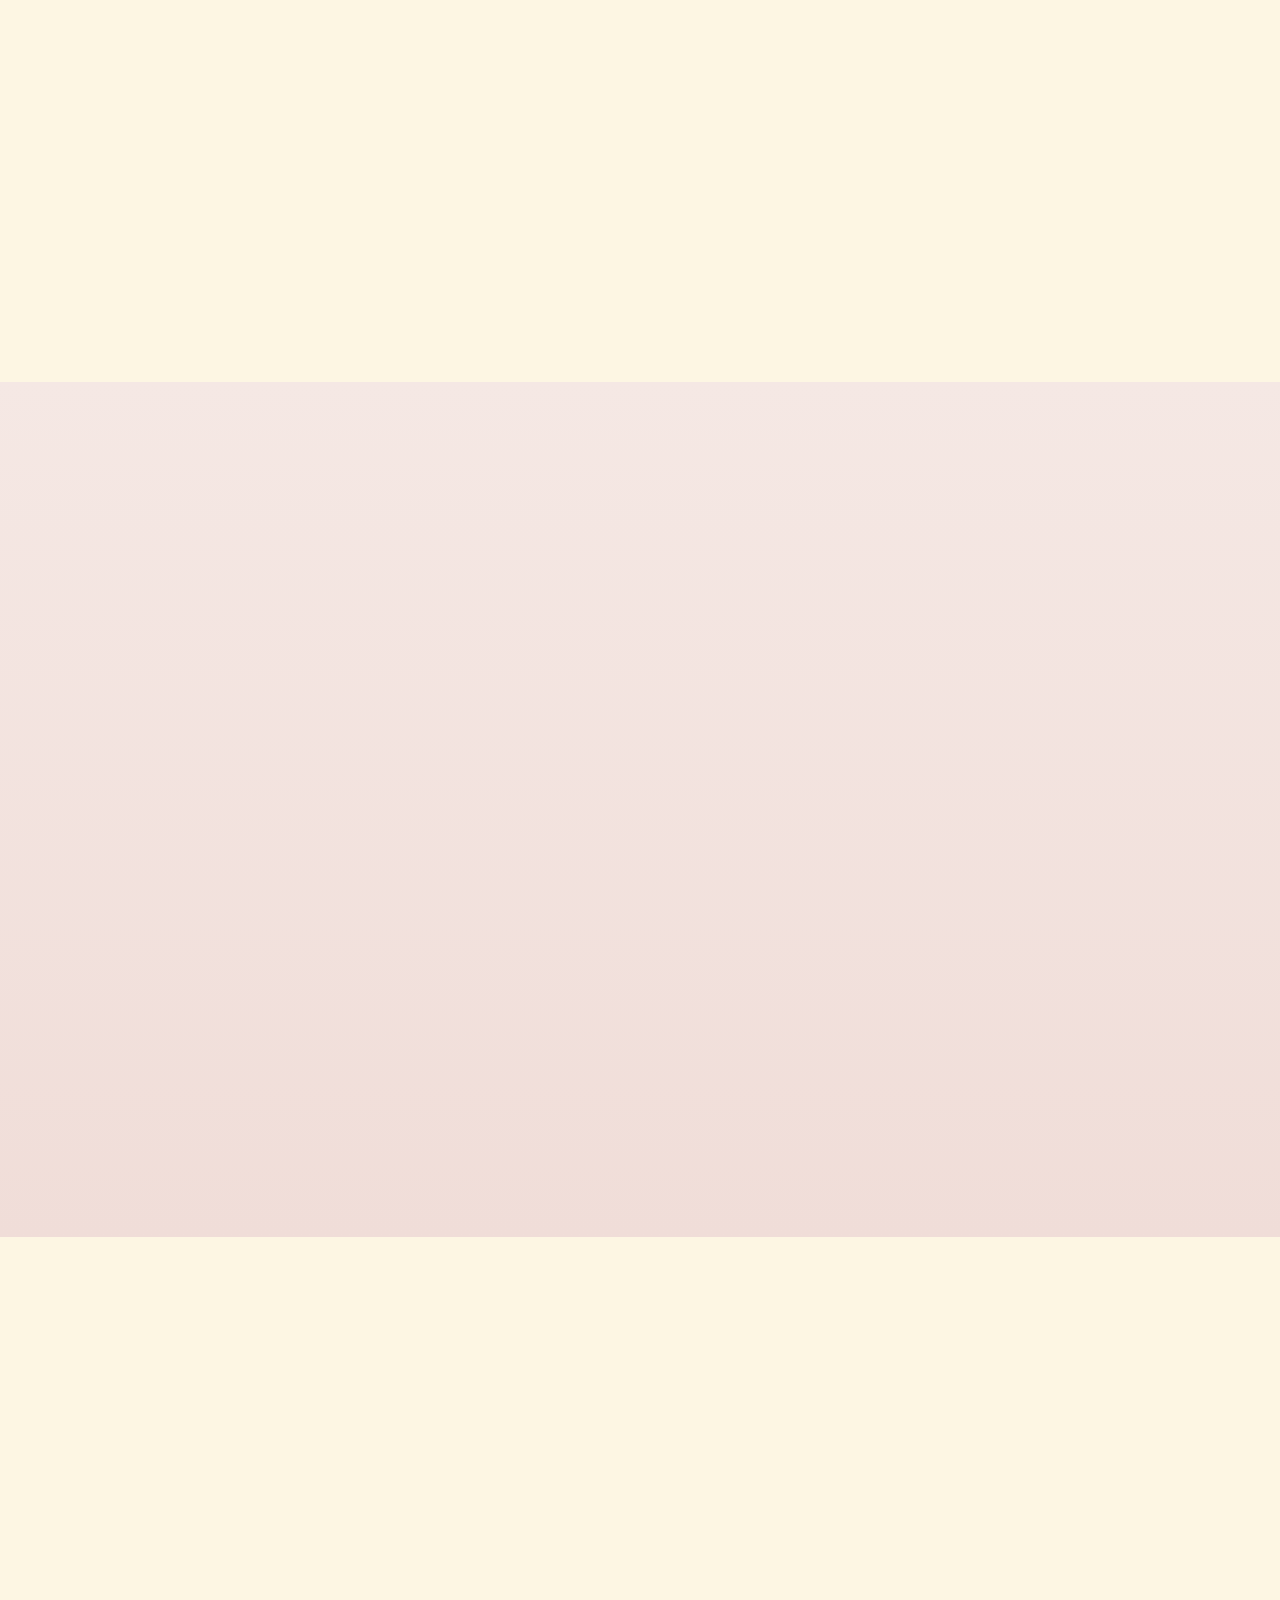
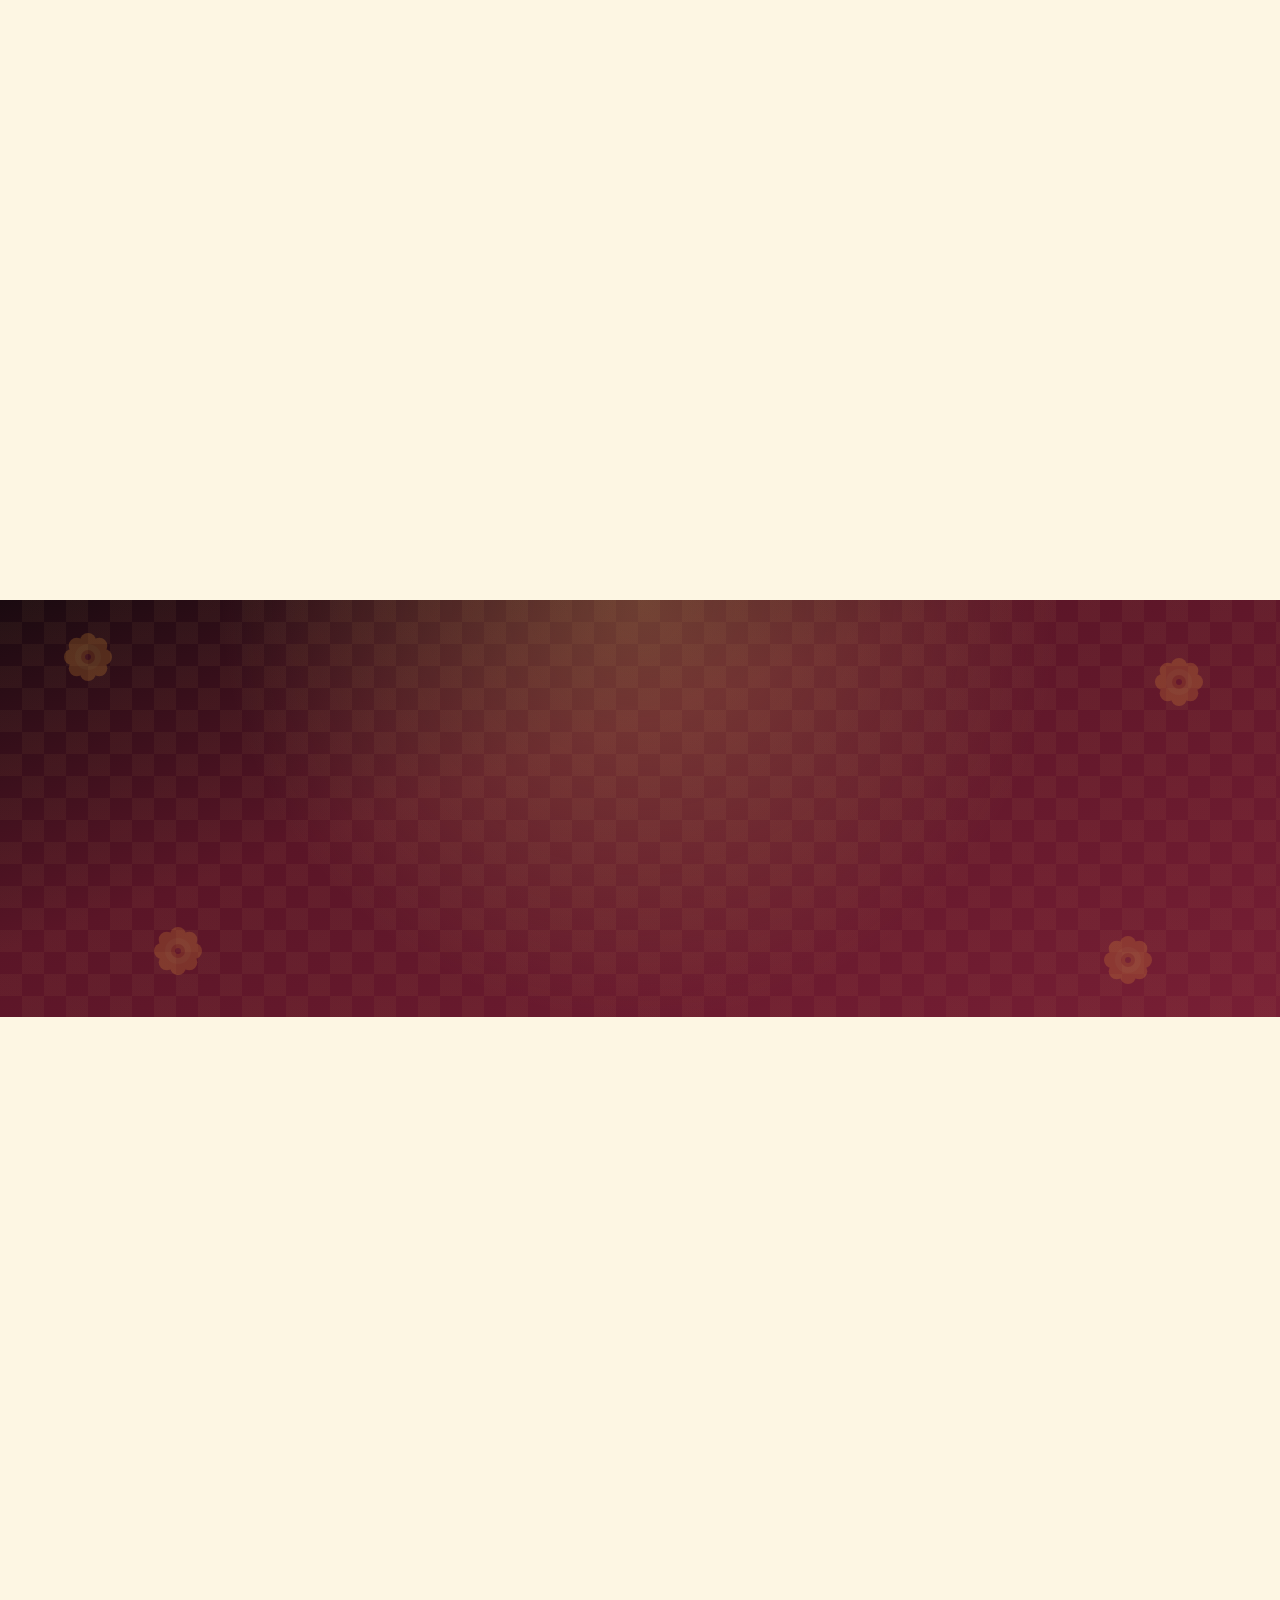
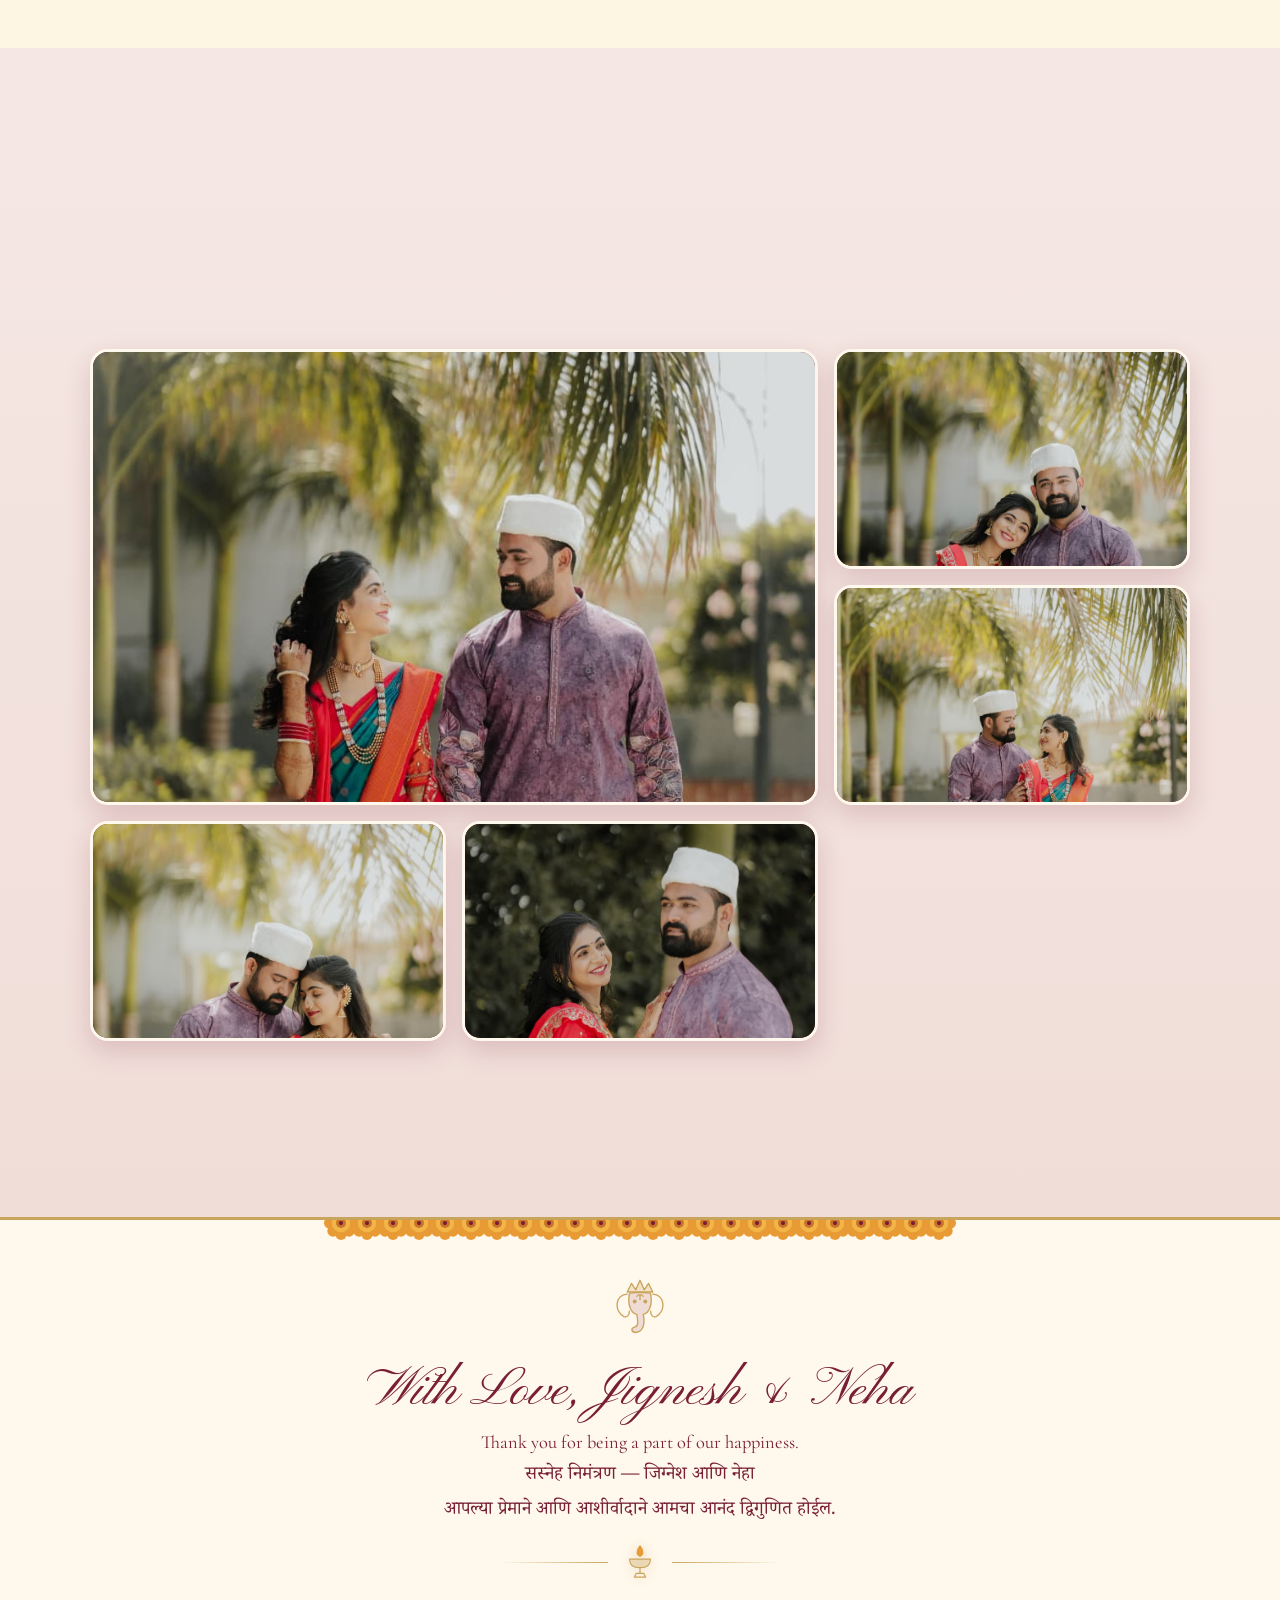
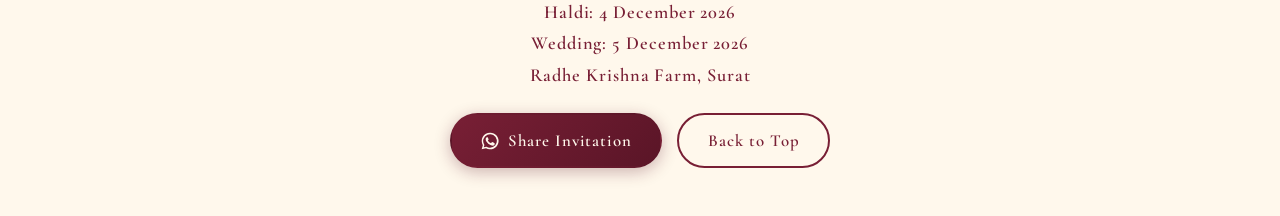
==== commit 90edc81b: "change name" ====
--- a/index.html
+++ b/index.html
@@ -3,10 +3,10 @@
 <head>
   <meta charset="UTF-8" />
   <meta name="viewport" content="width=device-width, initial-scale=1" />
-  <title>Neha &amp; Jignesh | Wedding Invitation | 5 December 2026</title>
-  <meta name="description" content="You are warmly invited to the wedding of Neha & Jignesh on 5 December 2026 at Radhe Krishna Farm, Surat." />
+  <title>Jignesh &amp; Neha | Wedding Invitation | 5 December 2026</title>
+  <meta name="description" content="You are warmly invited to the wedding of Jignesh & Neha on 5 December 2026 at Radhe Krishna Farm, Surat." />
   <meta name="theme-color" content="#781F35" />
-  <meta property="og:title" content="Neha & Jignesh | Wedding Invitation" />
+  <meta property="og:title" content="Jignesh & Neha | Wedding Invitation" />
   <meta property="og:description" content="Haldi 4 December 2026 · Wedding 5 December 2026 · Radhe Krishna Farm, Surat" />
   <meta property="og:image" content="images/couple.jpeg" />
   <meta property="og:type" content="website" />
@@ -101,7 +101,7 @@
     <svg class="gate-ganpati" aria-hidden="true"><use href="#ganpati"/></svg>
     <p class="gate-shloka deva">॥ श्री गणेशाय नमः ॥</p>
     <p class="gate-invited">YOU'RE INVITED</p>
-    <h1 class="gate-names script">Neha <span class="gate-amp">&amp;</span> Jignesh</h1>
+    <h1 class="gate-names script">Jignesh <span class="gate-amp">&amp;</span> Neha</h1>
     <p class="gate-date">5 December 2026 · Surat</p>
     <button id="gateBtn" class="gate-tap" type="button" aria-label="Open invitation">
       <span class="gate-tap-ring"></span>
@@ -113,7 +113,7 @@
 
 <!-- ===== Navigation ===== -->
 <header id="nav" class="nav">
-  <a href="#home" class="nav-logo script" aria-label="Neha and Jignesh">N &amp; J</a>
+  <a href="#home" class="nav-logo script" aria-label="Jignesh and Neha">J &amp; N</a>
   <nav id="navLinks" class="nav-links" aria-label="Main">
     <a href="#home" data-i18n="nav_home">Home</a>
     <a href="#invitation" data-i18n="nav_invitation">Invitation</a>
@@ -140,7 +140,7 @@
 <!-- ===== HERO ===== -->
 <section id="home" class="hero">
   <div class="hero-media">
-    <img id="heroImg" src="" alt="Neha and Jignesh" fetchpriority="high" />
+    <img id="heroImg" src="" alt="Jignesh and Neha" fetchpriority="high" />
   </div>
   <div class="hero-overlay"></div>
   <div class="petals" id="petals" aria-hidden="true"></div>
@@ -149,7 +149,7 @@
   <div class="hero-content">
     <svg class="hero-ganpati" aria-hidden="true"><use href="#ganpati"/></svg>
     <p class="deva hero-shloka reveal-hero" data-i18n="hero_shloka">॥ श्री गणेशाय नमः ॥</p>
-    <h1 class="hero-names script reveal-hero"><span data-i18n="bride">Neha</span> <span class="amp">&amp;</span> <span data-i18n="groom">Jignesh</span></h1>
+    <h1 class="hero-names script reveal-hero"><span data-i18n="groom">Jignesh</span> <span class="amp">&amp;</span> <span data-i18n="bride">Neha</span></h1>
     <p class="hero-sub reveal-hero" data-i18n="hero_sub">Two Hearts, One Beautiful Journey</p>
     <p class="hero-mr deva reveal-hero">आमच्या शुभविवाहासाठी आपले सहर्ष निमंत्रण!</p>
     <p class="hero-en reveal-hero" data-i18n="hero_invite">Together with our families, we invite you to celebrate our special day.</p>
@@ -175,8 +175,8 @@
     <p class="eyebrow" data-i18n="inv_eyebrow">With the Blessings of Our Families</p>
     <h2 class="deva sec-title" data-i18n="inv_title">शुभविवाह सोहळा</h2>
     <div class="divider"><svg><use href="#marigold"/></svg></div>
-    <p class="inv-text" data-i18n="inv_text">With the blessings of our families, we joyfully invite you to celebrate the wedding of Neha and Jignesh. Your presence and blessings will make our special day even more memorable.</p>
-    <p class="inv-text deva inv-mr">आमच्या कुटुंबीयांच्या आशीर्वादाने नेहा आणि जिग्नेश यांच्या शुभविवाह सोहळ्यास आपण सहकुटुंब उपस्थित राहून वधू-वरांना शुभाशीर्वाद द्यावेत, ही नम्र विनंती.</p>
+    <p class="inv-text" data-i18n="inv_text">With the blessings of our families, we joyfully invite you to celebrate the wedding of Jignesh and Neha. Your presence and blessings will make our special day even more memorable.</p>
+    <p class="inv-text deva inv-mr">आमच्या कुटुंबीयांच्या आशीर्वादाने जिग्नेश आणि नेहा यांच्या शुभविवाह सोहळ्यास आपण सहकुटुंब उपस्थित राहून वधू-वरांना शुभाशीर्वाद द्यावेत, ही नम्र विनंती.</p>
     <p class="inv-date script" data-i18n="date_5">5 December 2026</p>
     <p class="inv-venue" data-i18n="inv_venue">Radhe Krishna Farm, Surat</p>
     <div class="divider"><svg><use href="#lamp"/></svg></div>
@@ -189,14 +189,14 @@
   <div class="story">
     <div class="story-photo reveal">
       <div class="frame">
-        <img id="storyImg" src="" alt="Neha and Jignesh" loading="lazy" />
+        <img id="storyImg" src="" alt="Jignesh and Neha" loading="lazy" />
       </div>
       <svg class="flower f1" aria-hidden="true"><use href="#marigold"/></svg>
       <svg class="flower f2" aria-hidden="true"><use href="#marigold"/></svg>
     </div>
     <div class="story-text reveal">
       <p class="eyebrow" data-i18n="story_eyebrow">Our Story</p>
-      <h2 class="script big"><span data-i18n="bride">Neha</span> &amp; <span data-i18n="groom">Jignesh</span></h2>
+      <h2 class="script big"><span data-i18n="groom">Jignesh</span> &amp; <span data-i18n="bride">Neha</span></h2>
       <div class="divider left"><svg><use href="#marigold"/></svg></div>
       <p data-i18n="story_text">Two hearts, two families, and one beautiful beginning. Join us as we begin a new chapter filled with love, happiness, and lifelong memories.</p>
     </div>
@@ -287,9 +287,9 @@
 <footer class="footer">
   <div class="footer-garland" aria-hidden="true"></div>
   <svg class="footer-ganpati" aria-hidden="true"><use href="#ganpati"/></svg>
-  <p class="script foot-big" data-i18n="foot_title">With Love, Neha &amp; Jignesh</p>
+  <p class="script foot-big" data-i18n="foot_title">With Love, Jignesh &amp; Neha</p>
   <p data-i18n="foot_text">Thank you for being a part of our happiness.</p>
-  <p class="deva foot-mr">सस्नेह निमंत्रण — नेहा आणि जिग्नेश</p>
+  <p class="deva foot-mr">सस्नेह निमंत्रण — जिग्नेश आणि नेहा</p>
   <p class="deva foot-mr">आपल्या प्रेमाने आणि आशीर्वादाने आमचा आनंद द्विगुणित होईल.</p>
   <div class="divider"><svg><use href="#lamp"/></svg></div>
   <ul class="foot-info">
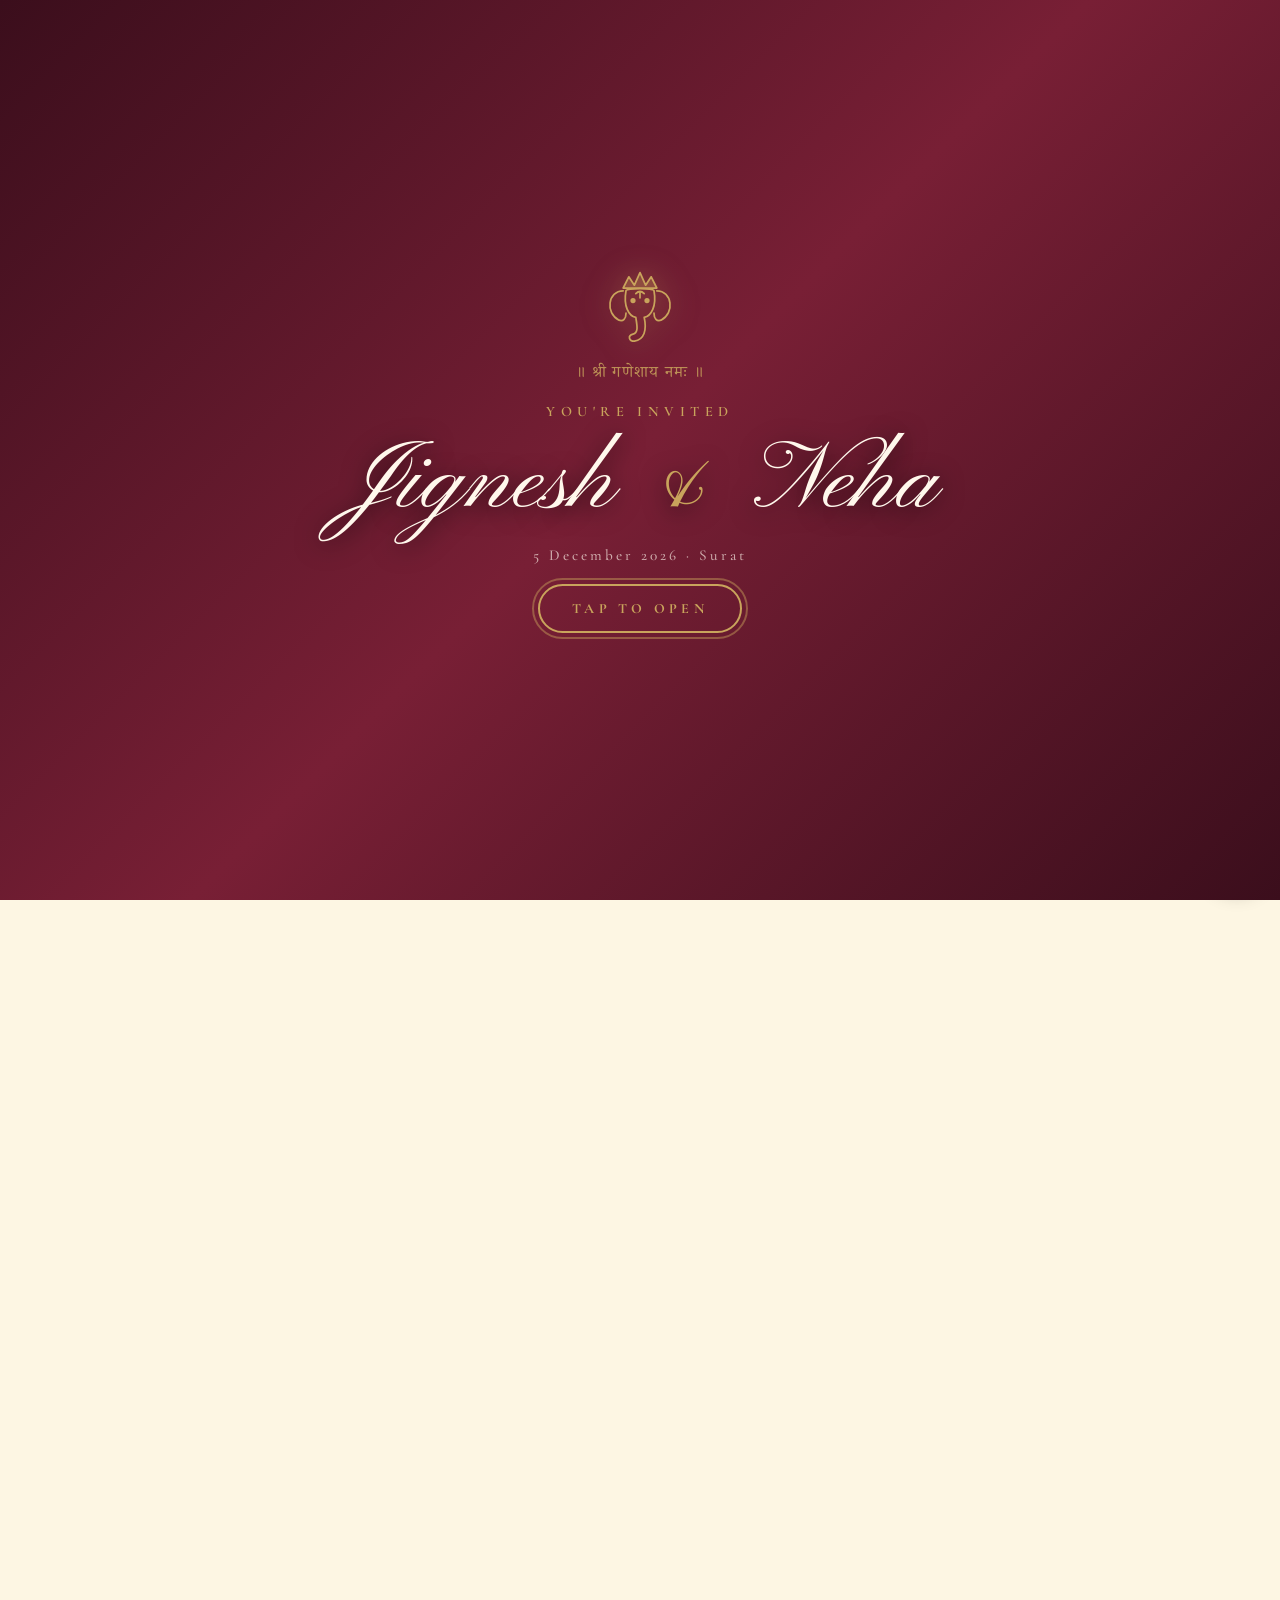
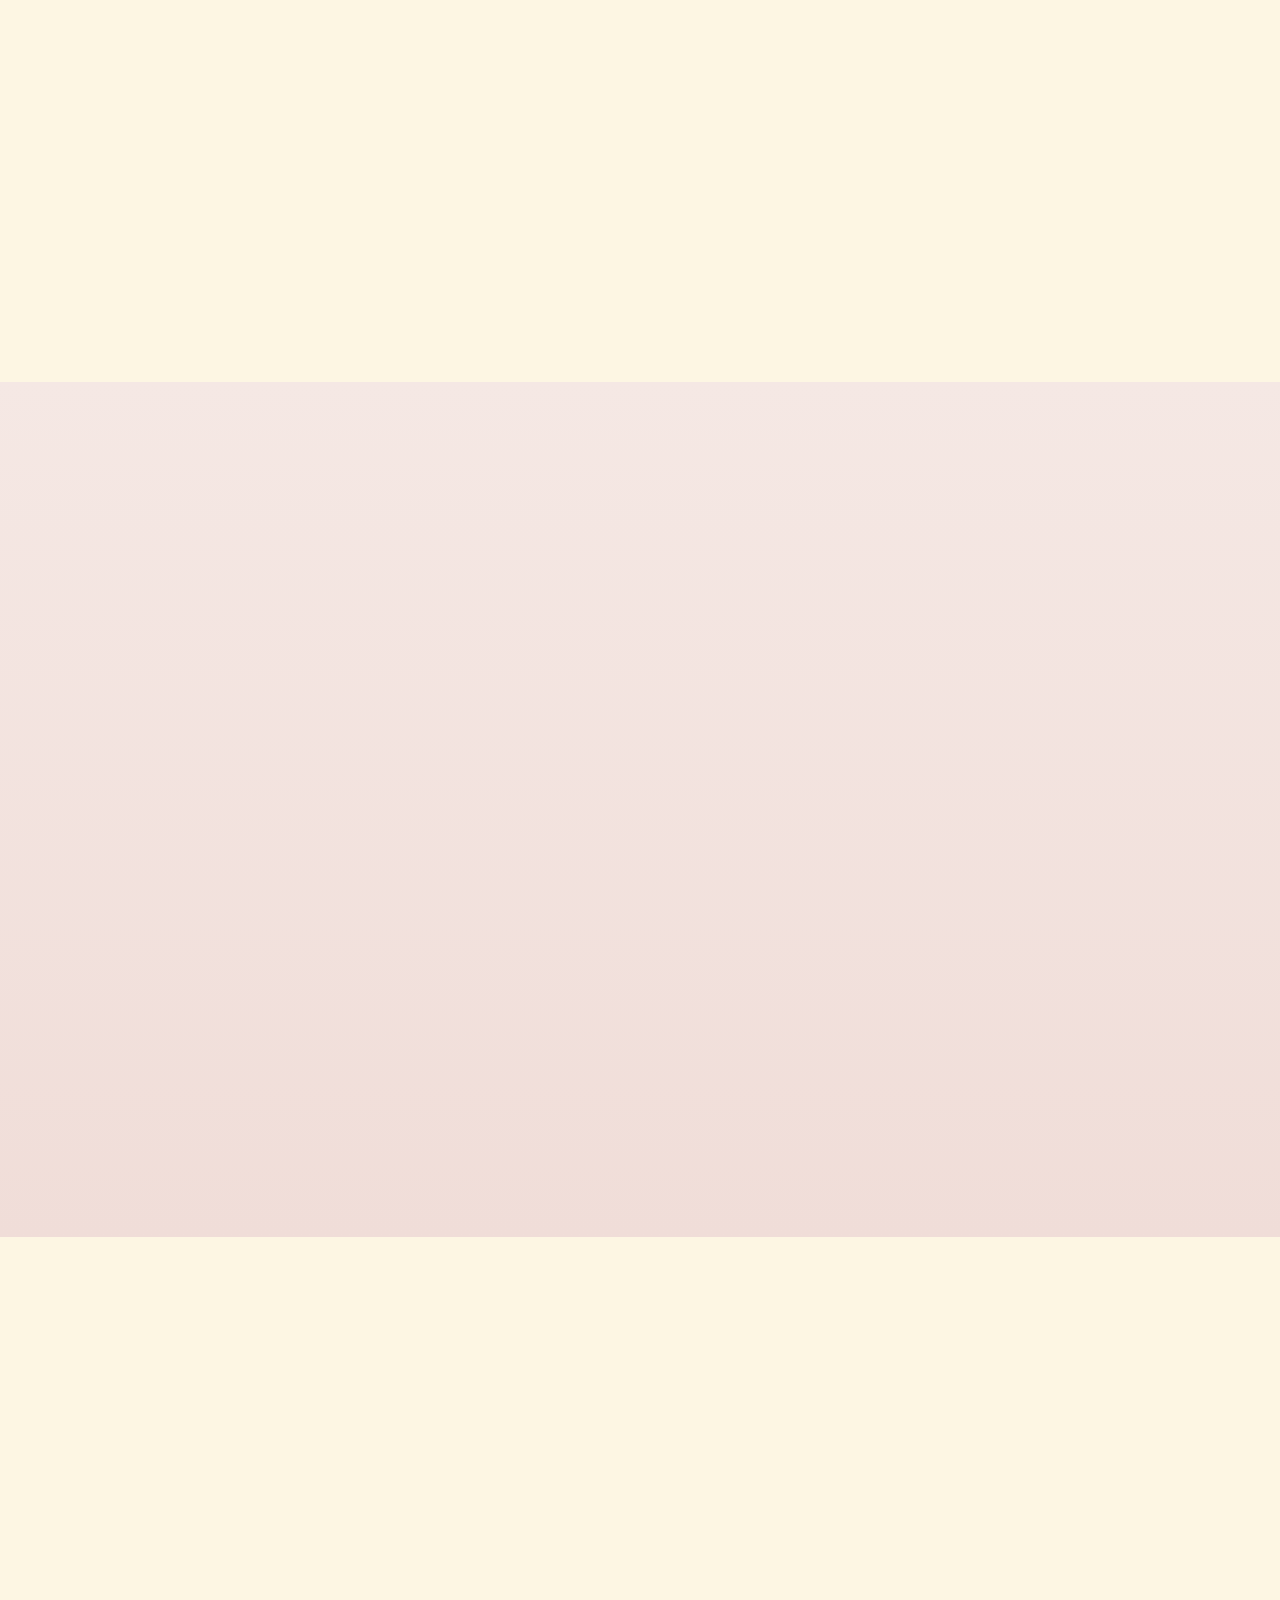
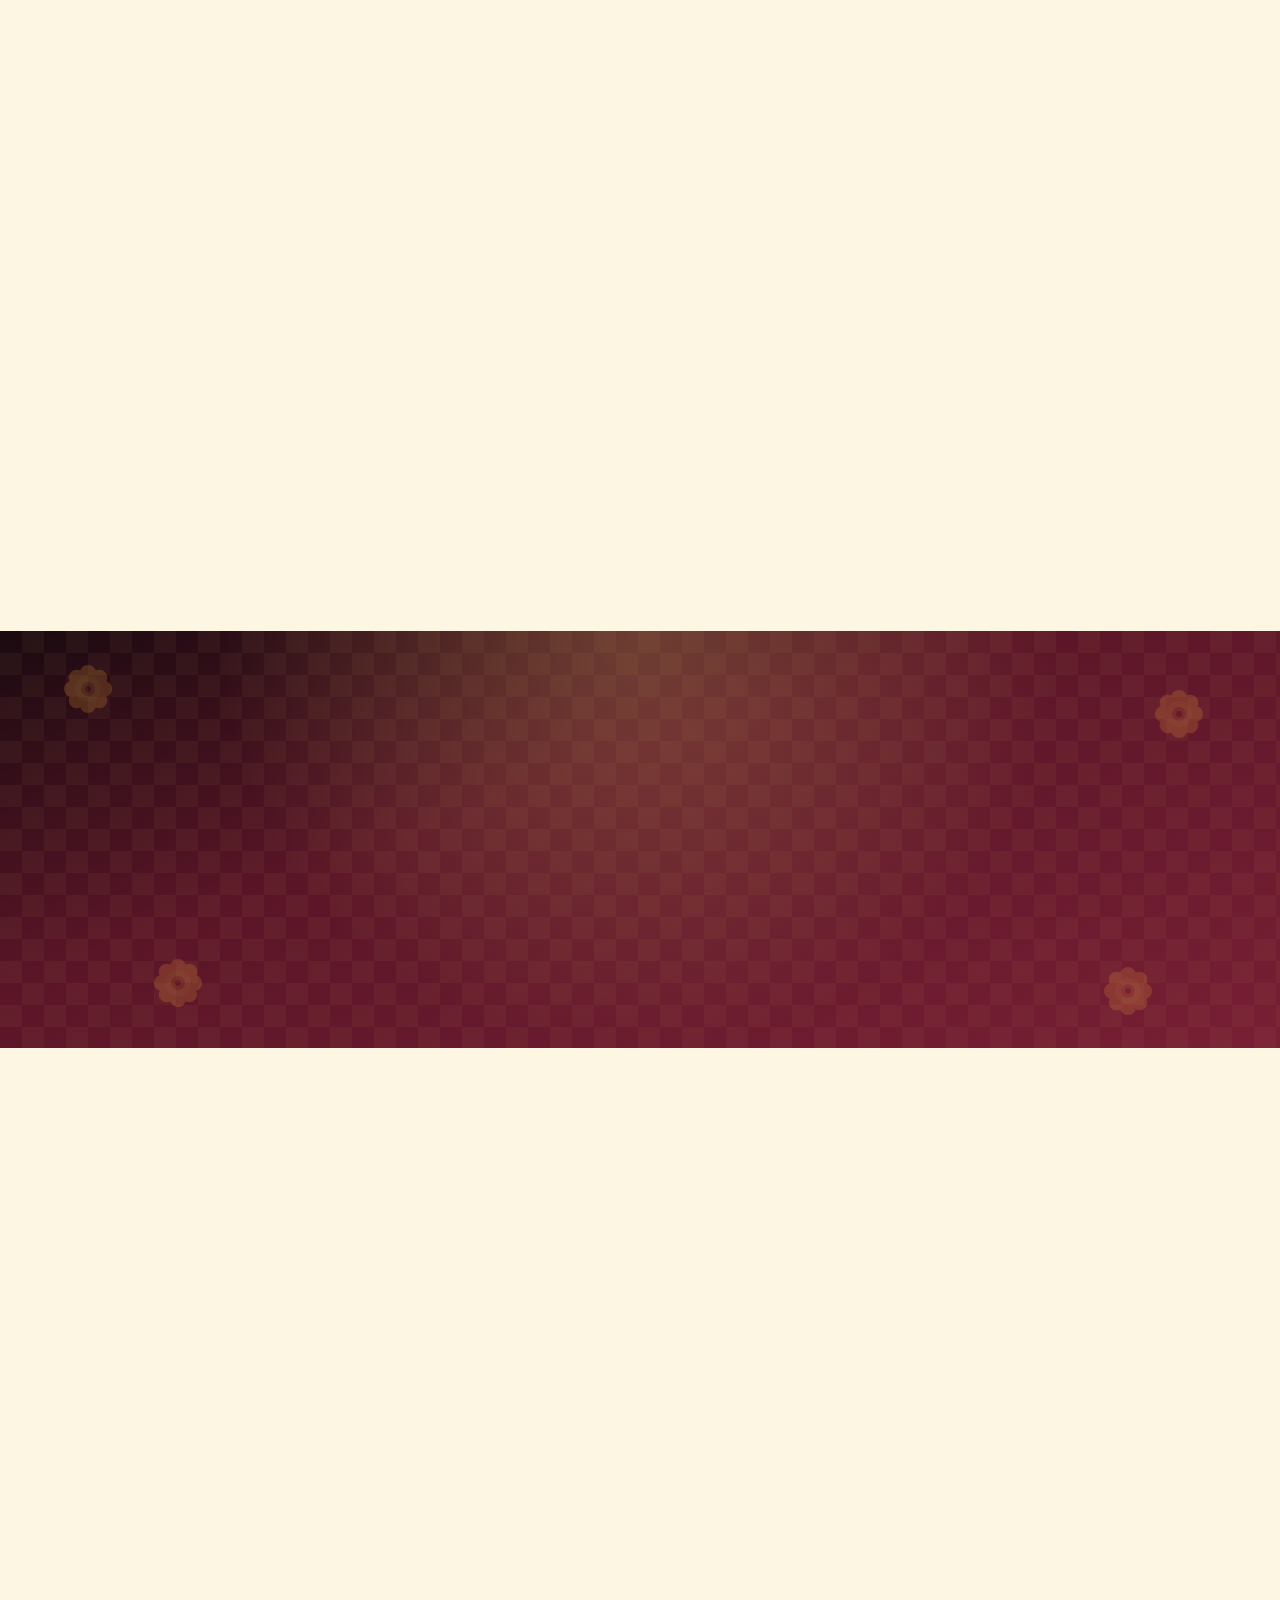
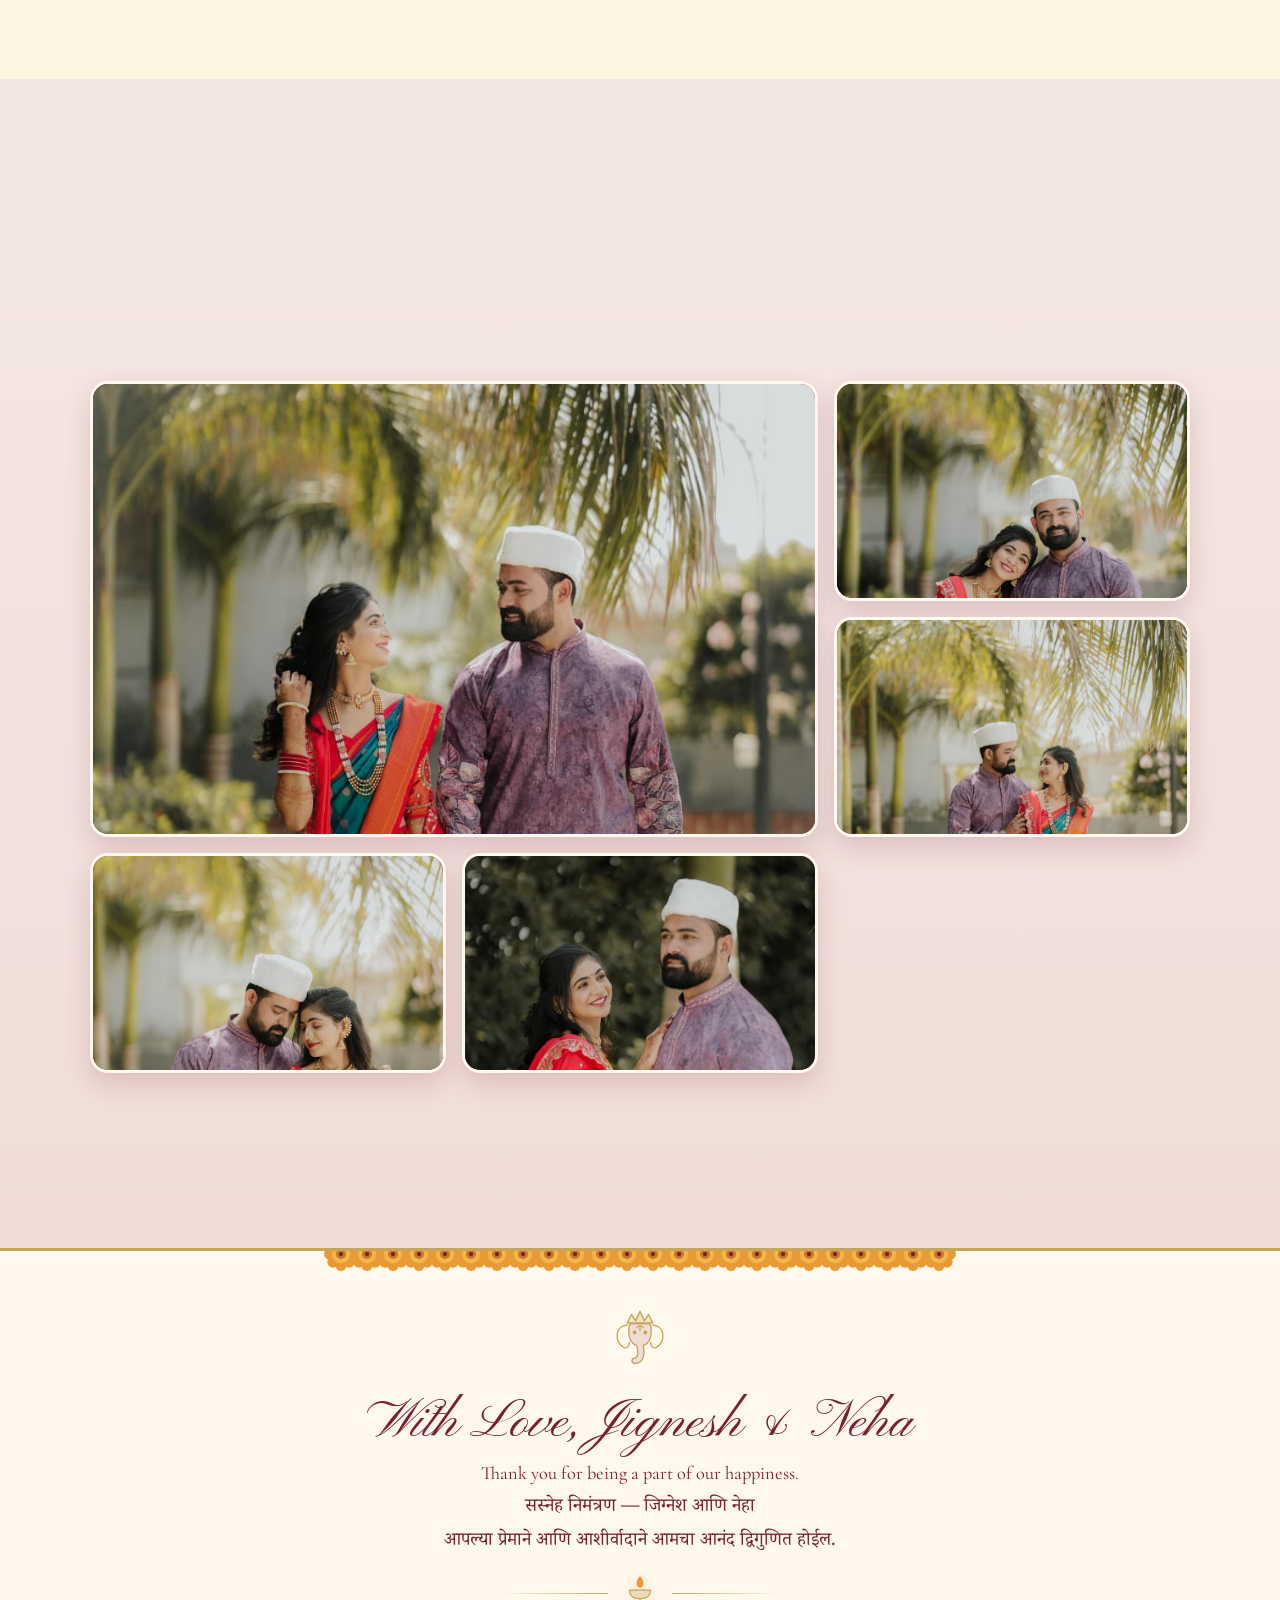
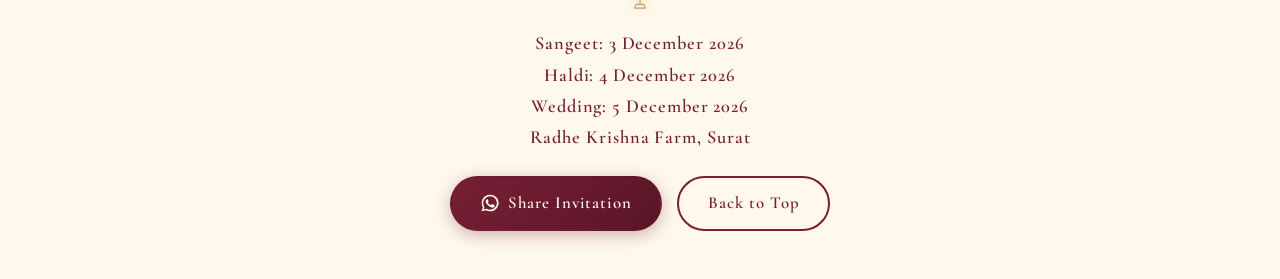
==== commit 02ea4a69: "Add Sangeet event details and update styles for event cards" ====
--- a/index.html
+++ b/index.html
@@ -154,6 +154,7 @@
     <p class="hero-mr deva reveal-hero">आमच्या शुभविवाहासाठी आपले सहर्ष निमंत्रण!</p>
     <p class="hero-en reveal-hero" data-i18n="hero_invite">Together with our families, we invite you to celebrate our special day.</p>
     <ul class="hero-dates reveal-hero">
+      <li><span data-i18n="hero_sangeet">SANGEET</span> — <span data-i18n="date_3">3 December 2026</span></li>
       <li><span data-i18n="hero_haldi">HALDI</span> — <span data-i18n="date_4">4 December 2026</span></li>
       <li><span data-i18n="hero_wedding">WEDDING</span> — <span data-i18n="date_5">5 December 2026</span></li>
       <li data-i18n="hero_venue">RADHE KRISHNA FARM, SURAT</li>
@@ -211,6 +212,15 @@
     <div class="divider"><svg><use href="#marigold"/></svg></div>
   </div>
   <div class="cards">
+    <article class="card reveal">
+      <div class="card-garland" aria-hidden="true"></div>
+      <div class="card-icon"><svg><use href="#marigold"/></svg></div>
+      <h3 data-i18n="ev3_title">Sangeet Night</h3>
+      <p class="card-sub deva" data-i18n-alt="ev3_title">संगीत संध्या</p>
+      <p class="card-date" data-i18n="ev3_date">Thursday, 3 December 2026</p>
+      <p class="card-loc"><svg class="ico"><use href="#pin"/></svg><span data-i18n="ev3_loc">Surat, Gujarat</span></p>
+      <p class="card-desc" data-i18n="ev3_desc">An evening of music, dance, and celebration with family and friends.</p>
+    </article>
     <article class="card reveal">
       <div class="card-garland" aria-hidden="true"></div>
       <div class="card-icon"><svg><use href="#marigold"/></svg></div>
@@ -293,6 +303,7 @@
   <p class="deva foot-mr">आपल्या प्रेमाने आणि आशीर्वादाने आमचा आनंद द्विगुणित होईल.</p>
   <div class="divider"><svg><use href="#lamp"/></svg></div>
   <ul class="foot-info">
+    <li><span data-i18n="foot_sangeet">Sangeet</span>: <span data-i18n="date_3">3 December 2026</span></li>
     <li><span data-i18n="foot_haldi">Haldi</span>: <span data-i18n="date_4">4 December 2026</span></li>
     <li><span data-i18n="foot_wedding">Wedding</span>: <span data-i18n="date_5">5 December 2026</span></li>
     <li data-i18n="inv_venue">Radhe Krishna Farm, Surat</li>
--- a/css/style.css
+++ b/css/style.css
@@ -167,7 +167,7 @@
 .story-text p:last-child{font-size:1.2rem}
 
 /* ---------- Events ---------- */
-.cards{max-width:960px;margin:0 auto;display:grid;grid-template-columns:repeat(2,1fr);gap:2rem}
+.cards{max-width:1100px;margin:0 auto;display:grid;grid-template-columns:repeat(3,minmax(0,1fr));gap:2rem}
 .card{position:relative;background:linear-gradient(160deg,#fffef8,#fffbf0);
   border:1px solid rgba(201,164,92,.5);border-radius:20px;
   padding:3.4rem 1.6rem 2rem;text-align:center;
@@ -772,6 +772,9 @@
   body.snap-ready main > section {
     padding: 4.2rem .9rem .8rem;
   }
+  body.snap-ready main > section#events {
+    padding-top: 3rem;
+  }
   body.snap-ready main > section.hero .hero-content {
     width: calc(100% - .4rem);
     margin-left: .2rem;
@@ -880,40 +883,65 @@
     margin-bottom: .4rem;
   }
   body.snap-ready main > section#events .cards {
-    grid-template-columns: repeat(2, minmax(0, 1fr));
-    gap: .55rem;
+    grid-template-columns: 1fr;
+    gap: .45rem;
   }
   body.snap-ready main > section#events .card {
-    gap: .2rem;
-    padding: 2rem .5rem .8rem;
+    display: grid;
+    grid-template-columns: 42px minmax(0, 1fr);
+    align-items: center;
+    gap: .1rem .7rem;
+    padding: .6rem 1rem;
+    text-align: left;
+  }
+  body.snap-ready main > section#events .card-icon {
+    grid-column: 1;
+    grid-row: 1 / span 5;
+    margin: 0;
+  }
+  body.snap-ready main > section#events .card h3,
+  body.snap-ready main > section#events .card-sub,
+  body.snap-ready main > section#events .card-date,
+  body.snap-ready main > section#events .card-time,
+  body.snap-ready main > section#events .card-loc,
+  body.snap-ready main > section#events .card-desc,
+  body.snap-ready main > section#events .card .btn {
+    grid-column: 2;
+    justify-self: start;
+    text-align: left;
   }
   body.snap-ready main > section#events .card-garland svg {
     width: 24px;
     height: 24px;
   }
   body.snap-ready main > section#events .card-icon {
-    width: 46px;
-    height: 46px;
+    width: 40px;
+    height: 40px;
   }
   body.snap-ready main > section#events .card-icon svg {
-    width: 32px;
-    height: 32px;
+    width: 28px;
+    height: 28px;
   }
   body.snap-ready main > section#events .card h3 {
-    font-size: 1.3rem;
+    font-size: 1.1rem;
+  }
+  body.snap-ready main > section#events .card-sub {
+    font-size: .82rem;
   }
   body.snap-ready main > section#events .card-date,
   body.snap-ready main > section#events .card-loc,
+  body.snap-ready main > section#events .card-time,
   body.snap-ready main > section#events .card-desc {
-    font-size: .88rem;
+    font-size: .8rem;
     line-height: 1.25;
   }
   body.snap-ready main > section#events .card-desc {
-    margin: .25rem 0 .4rem;
+    margin: .1rem 0 .2rem;
   }
   body.snap-ready main > section#events .card .btn {
-    min-height: 38px;
-    padding: .35rem .4rem;
+    min-height: 34px;
+    margin: .1rem 0 0;
+    padding: .25rem .4rem;
     font-size: .78rem;
     letter-spacing: 0;
   }
@@ -921,6 +949,11 @@
   body.snap-ready main > section#gallery .note {
     margin-top: .5rem;
     font-size: .9rem;
+  }
+  body.snap-ready main > section#events .card-sub,
+  body.snap-ready main > section#events .card-desc,
+  body.snap-ready main > section#events .note {
+    display: none;
   }
   body.snap-ready main > section#venue .venue-map {
     aspect-ratio: 16 / 9;
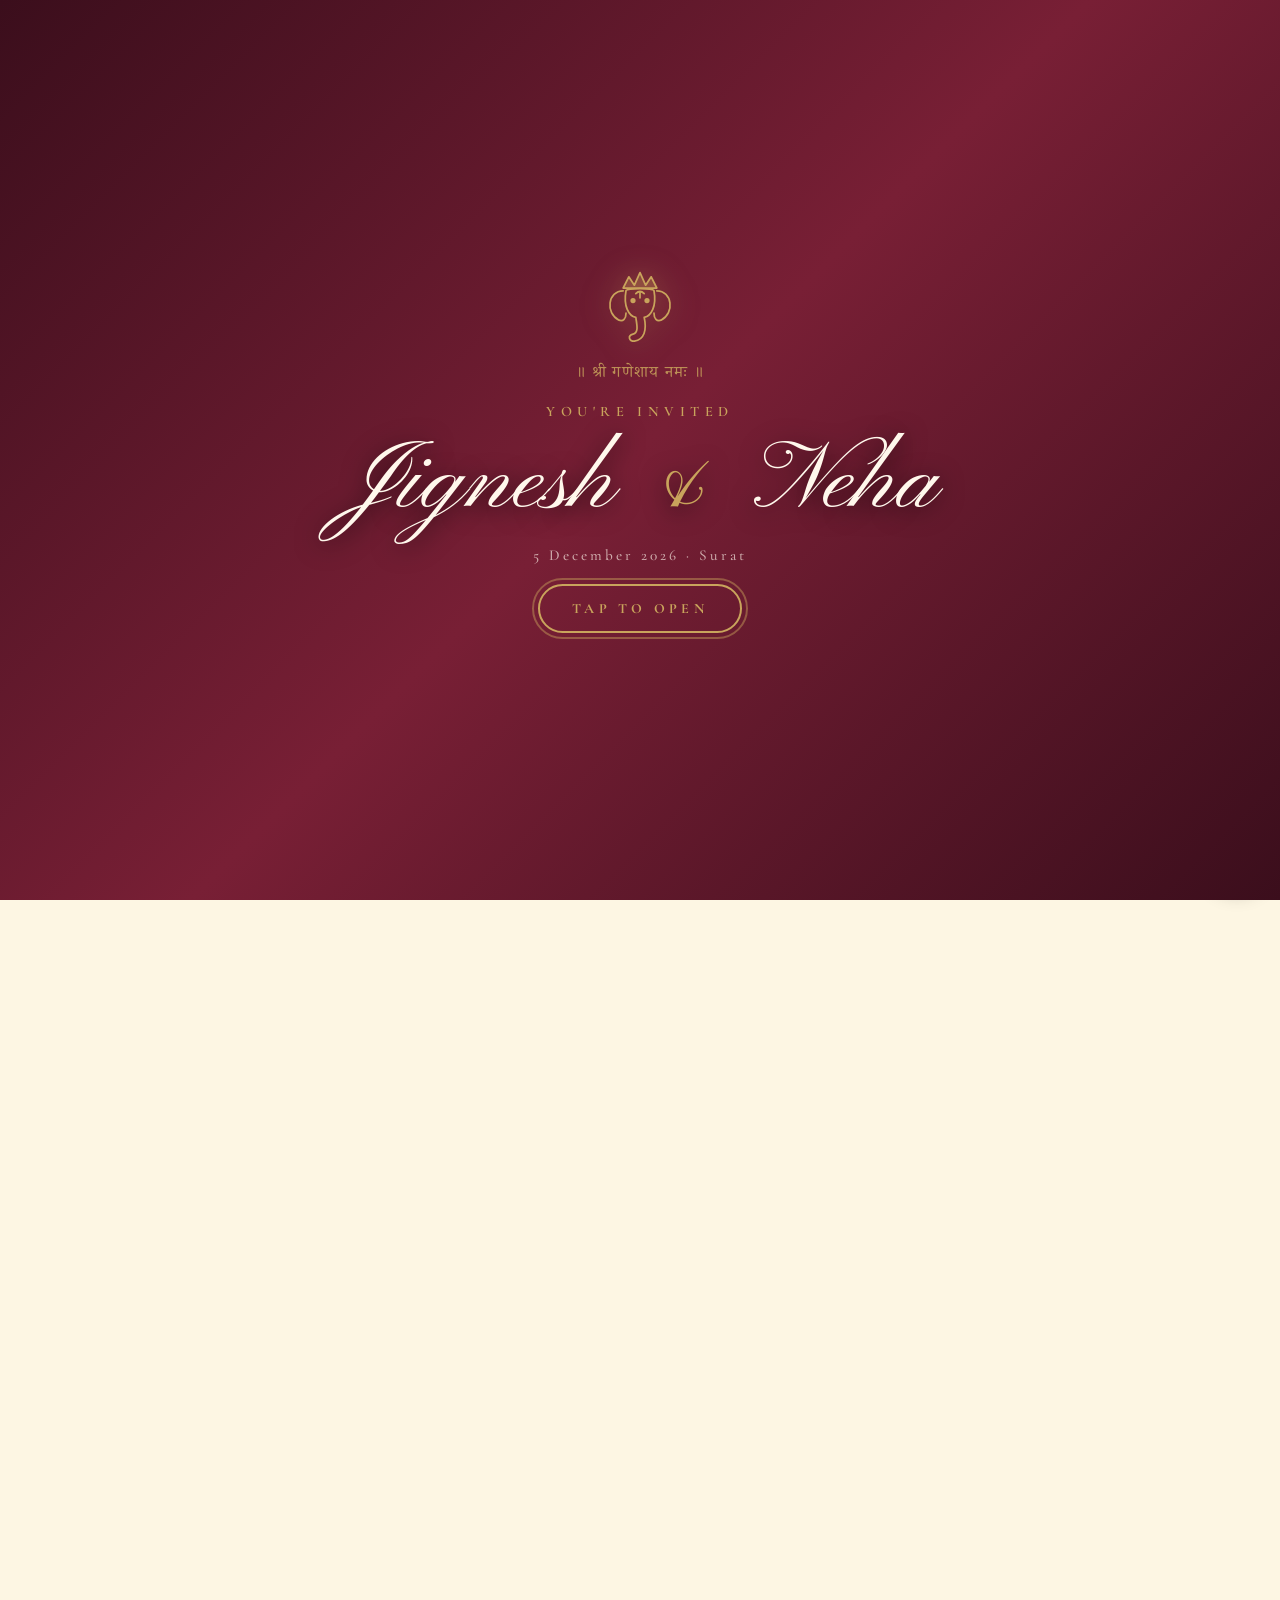
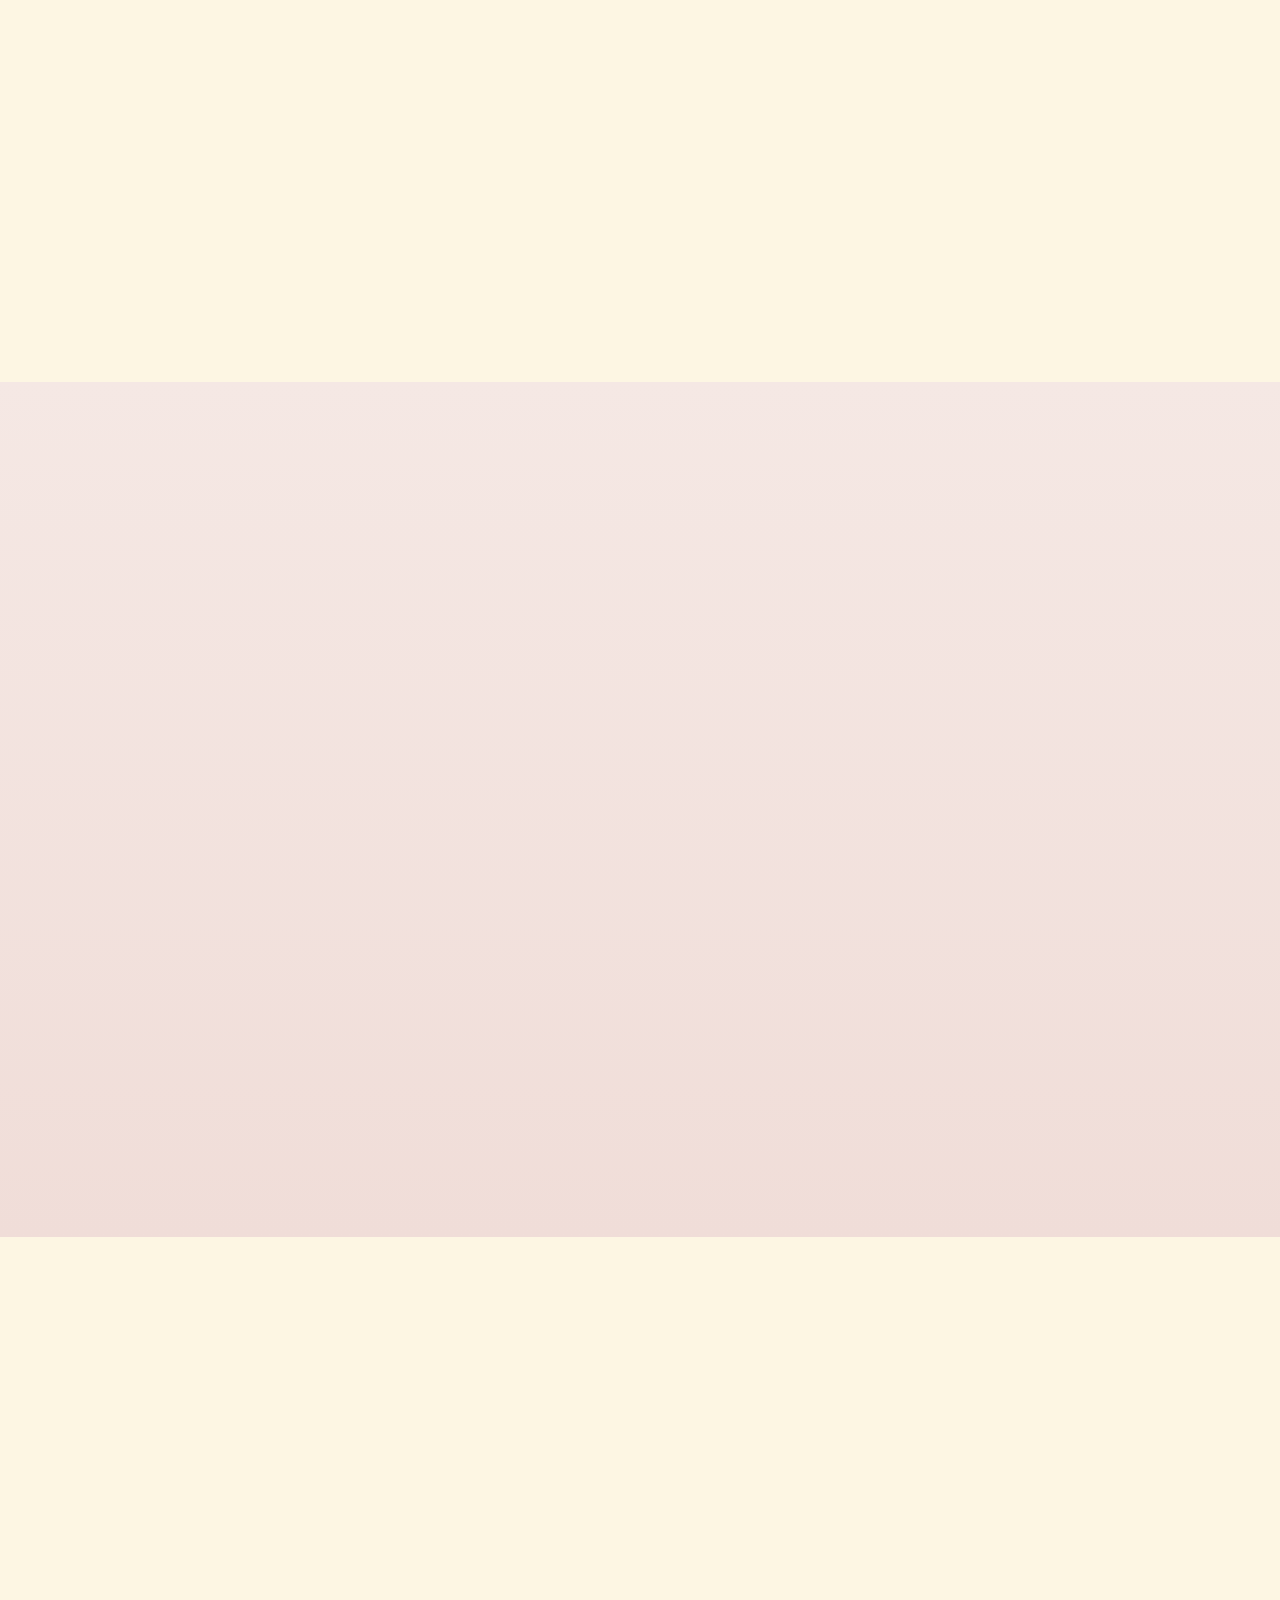
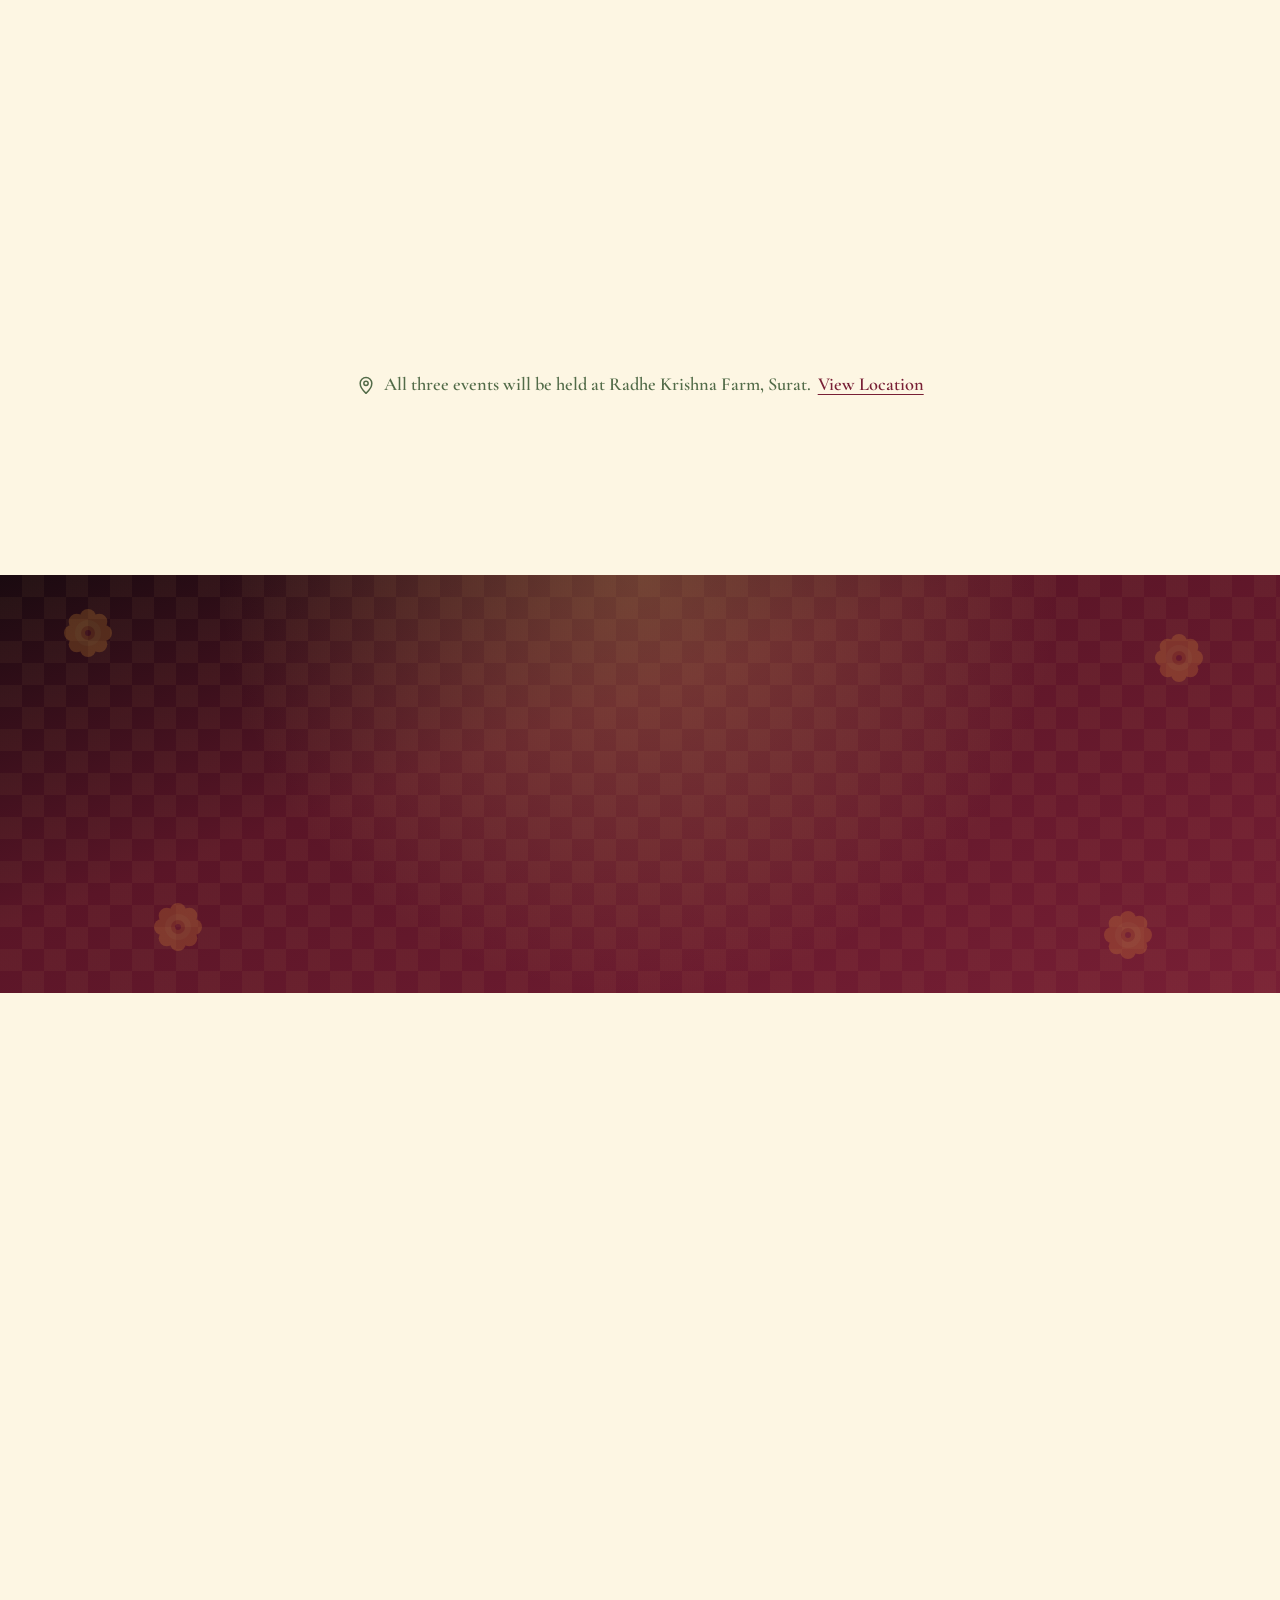
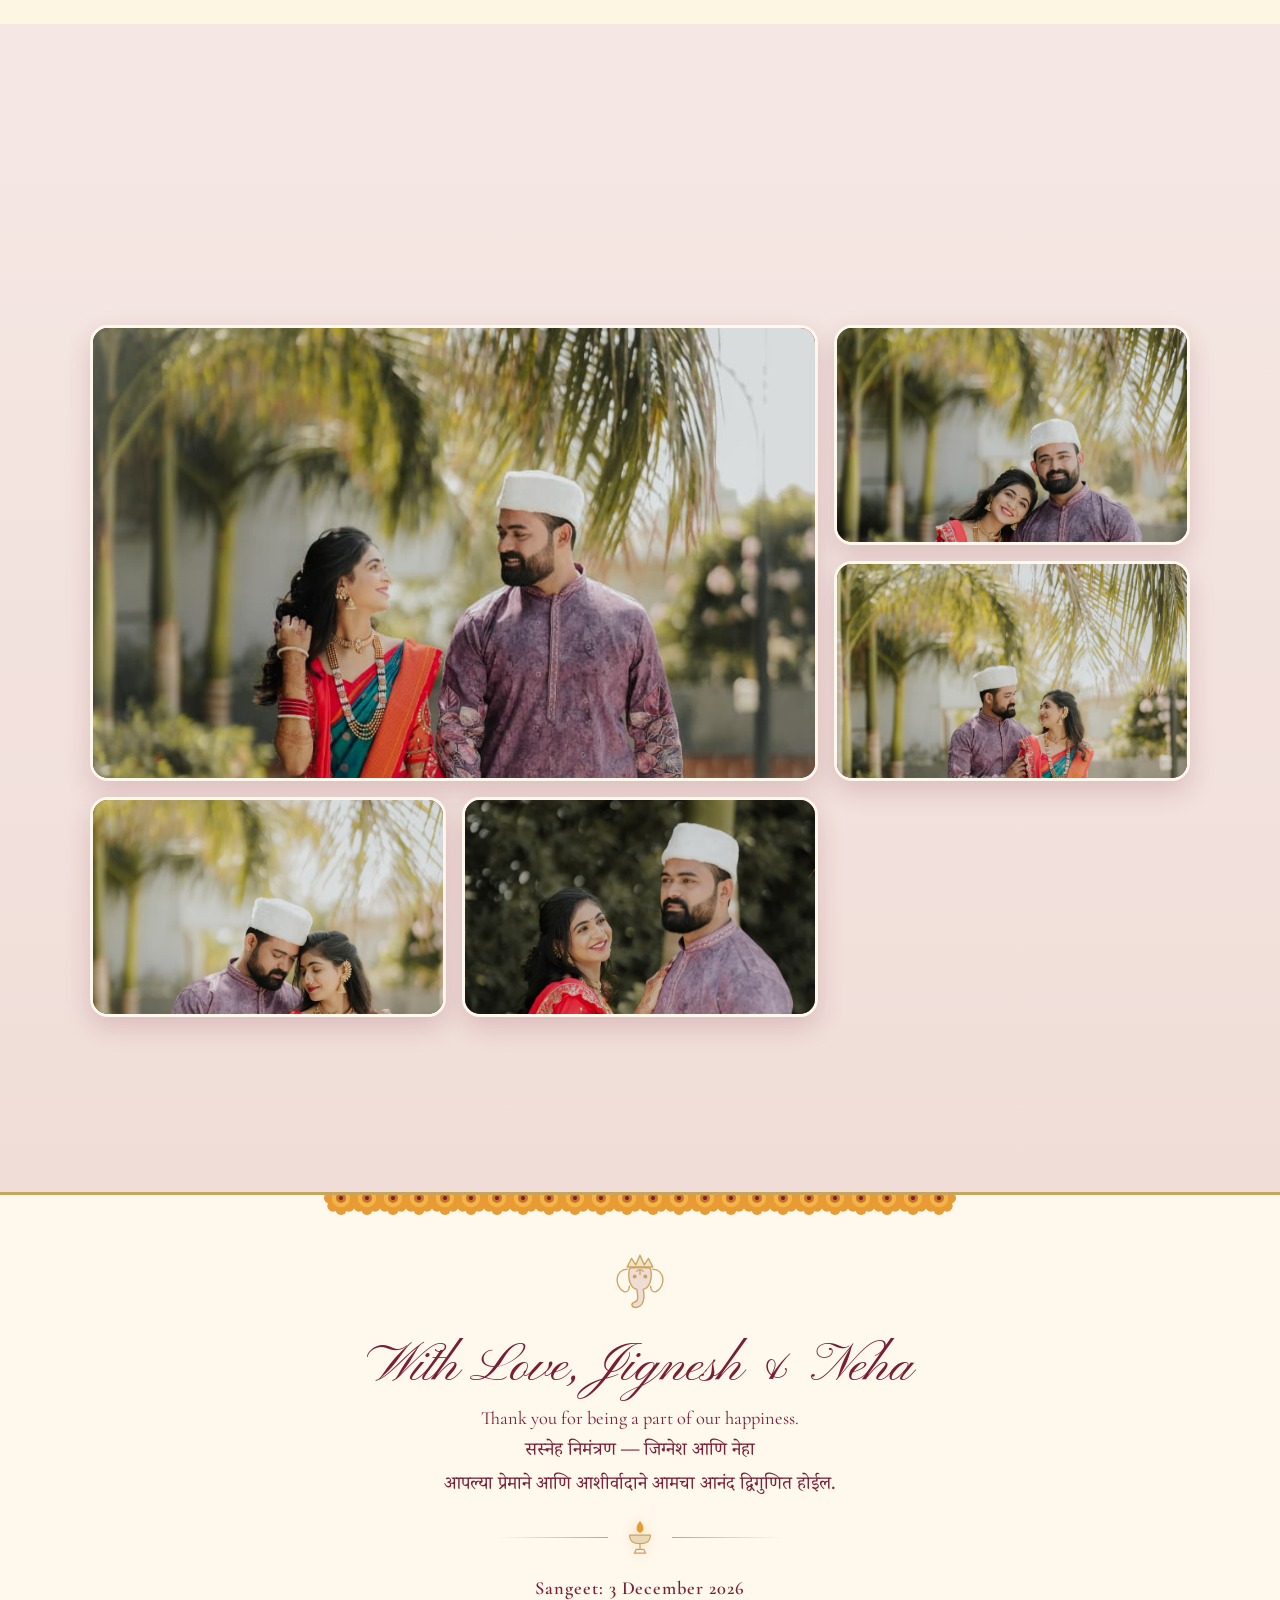
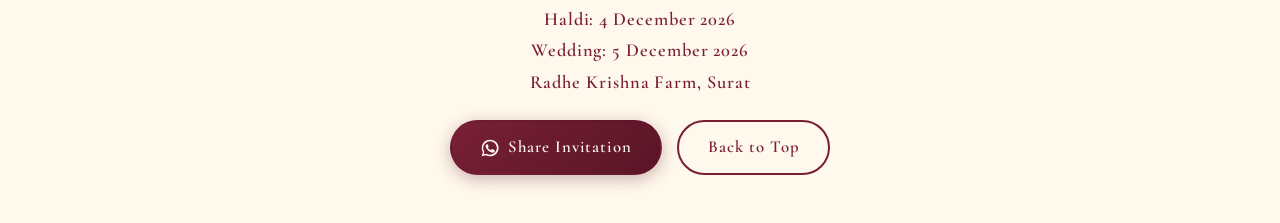
==== commit 2875457b: "h" ====
--- a/index.html
+++ b/index.html
@@ -218,7 +218,6 @@
       <h3 data-i18n="ev3_title">Sangeet Night</h3>
       <p class="card-sub deva" data-i18n-alt="ev3_title">संगीत संध्या</p>
       <p class="card-date" data-i18n="ev3_date">Thursday, 3 December 2026</p>
-      <p class="card-loc"><svg class="ico"><use href="#pin"/></svg><span data-i18n="ev3_loc">Surat, Gujarat</span></p>
       <p class="card-desc" data-i18n="ev3_desc">An evening of music, dance, and celebration with family and friends.</p>
     </article>
     <article class="card reveal">
@@ -227,7 +226,6 @@
       <h3 data-i18n="ev1_title">Haldi Ceremony</h3>
       <p class="card-sub deva" data-i18n-alt="ev1_title">हळदी समारंभ</p>
       <p class="card-date" data-i18n="ev1_date">Friday, 4 December 2026</p>
-      <p class="card-loc"><svg class="ico"><use href="#pin"/></svg><span data-i18n="ev1_loc">Surat, Gujarat</span></p>
       <p class="card-desc" data-i18n="ev1_desc">A joyful celebration filled with turmeric, laughter, family, and blessings.</p>
     </article>
     <article class="card reveal">
@@ -236,11 +234,14 @@
       <h3 data-i18n="ev2_title">Wedding Ceremony</h3>
       <p class="card-sub deva" data-i18n-alt="ev2_title">शुभविवाह सोहळा</p>
       <p class="card-date" data-i18n="ev2_date">Saturday, 5 December 2026</p>
-      <p class="card-loc"><svg class="ico"><use href="#pin"/></svg><span data-i18n="ev2_loc">Radhe Krishna Farm, Surat</span></p>
       <p class="card-desc" data-i18n="ev2_desc">Join us as we celebrate the beginning of our forever.</p>
-      <a class="btn btn-maroon js-maps" href="#" target="_blank" rel="noopener noreferrer" data-i18n="btn_view_location">View Location</a>
     </article>
   </div>
+  <p class="events-venue">
+    <svg class="ico"><use href="#pin"/></svg>
+    <span data-i18n="events_venue">All three events will be held at Radhe Krishna Farm, Surat.</span>
+    <a class="js-maps" href="#" target="_blank" rel="noopener noreferrer" data-i18n="btn_view_location">View Location</a>
+  </p>
   <p class="note reveal" data-i18n="events_note">Event timings will be shared once confirmed by the family.</p>
 </section>
 
--- a/css/style.css
+++ b/css/style.css
@@ -168,6 +168,8 @@
 
 /* ---------- Events ---------- */
 .cards{max-width:1100px;margin:0 auto;display:grid;grid-template-columns:repeat(3,minmax(0,1fr));gap:2rem}
+.events-venue{display:flex;align-items:center;justify-content:center;flex-wrap:wrap;gap:.45rem;margin:.75rem auto 0;color:var(--green);font-weight:600;text-align:center}
+.events-venue a{color:var(--maroon);text-decoration:underline;text-underline-offset:.2em}
 .card{position:relative;background:linear-gradient(160deg,#fffef8,#fffbf0);
   border:1px solid rgba(201,164,92,.5);border-radius:20px;
   padding:3.4rem 1.6rem 2rem;text-align:center;
@@ -896,7 +898,7 @@
   }
   body.snap-ready main > section#events .card-icon {
     grid-column: 1;
-    grid-row: 1 / span 5;
+    grid-row: 1 / span 3;
     margin: 0;
   }
   body.snap-ready main > section#events .card h3,
@@ -955,6 +957,10 @@
   body.snap-ready main > section#events .note {
     display: none;
   }
+  body.snap-ready main > section#events .events-venue {
+    font-size: .82rem;
+    margin-top: .35rem;
+  }
   body.snap-ready main > section#venue .venue-map {
     aspect-ratio: 16 / 9;
   }
